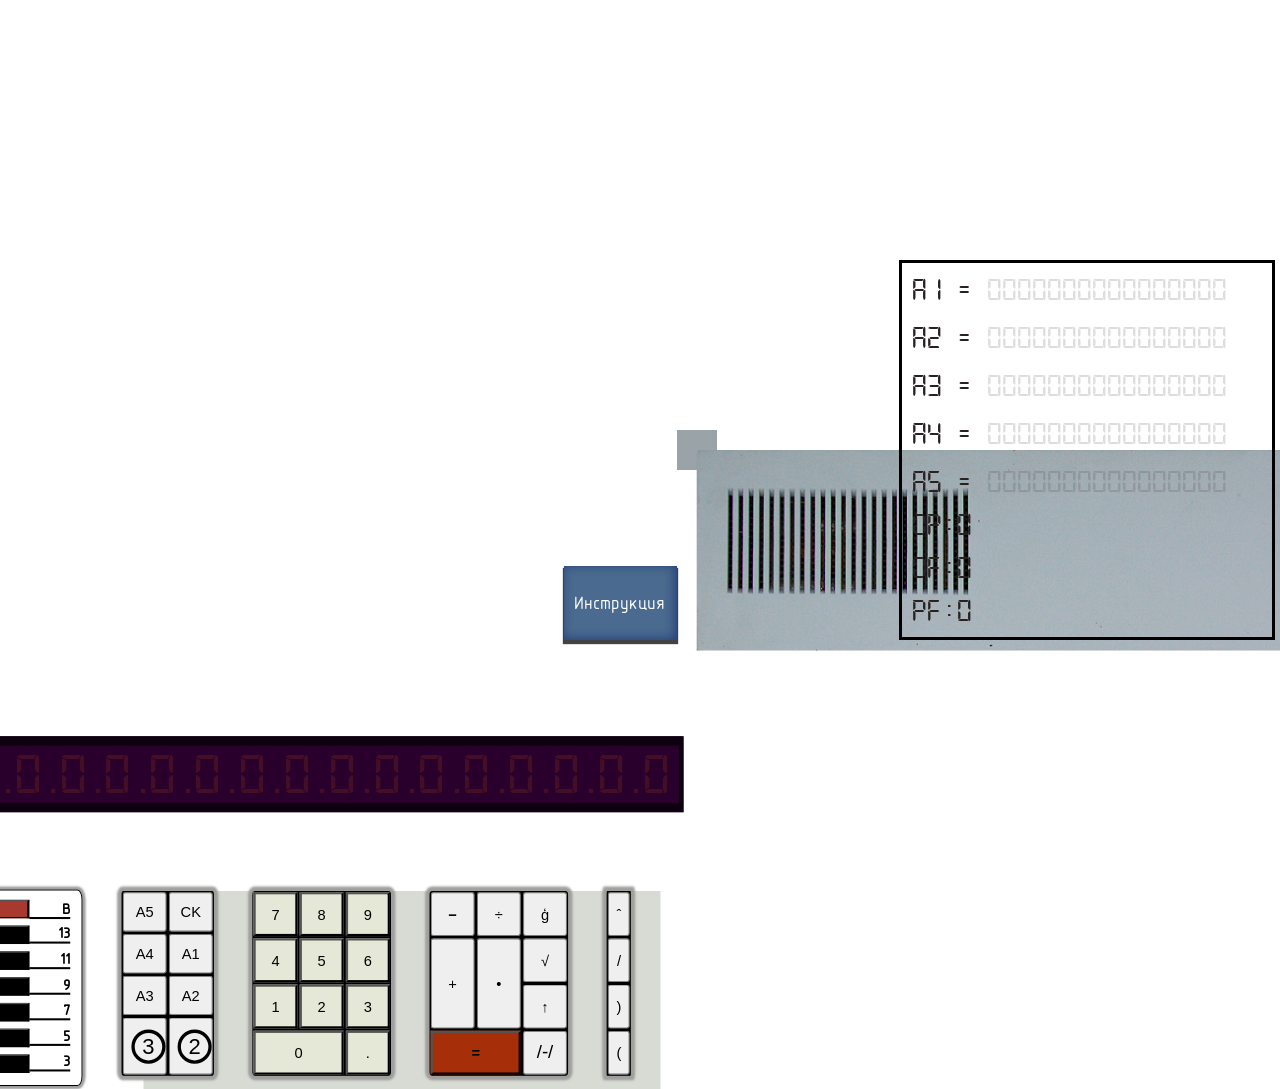
==== EKCM-Spark-122/index.html @ 485d60e5 "4 сент. 2026 г., 21:39" ====
<!DOCTYPE html>
<html lang="ru">
<head>
	<meta charset="UTF-8" />
	<meta name="viewport" content="width=device-width, initial-scale=1.0" />
	<title>ЭКВМ «Искра-122»</title>
	<link rel="stylesheet" href="./index.css" />
</head>
<body>
  <!-- Главный контейнер для центрирования калькулятора -->
  <div class="calculator">
    <div class="calc">
      <!-- Кнопка для открытия инструкции в новой вкладке -->
      <button class="instruction-button" onclick="window.open('./instr.html', '_blank')">
        Инструкция
      </button>
      <!-- Основной блок калькулятора -->
      <div class="calc_body">
        
        <!-- Декоративный верхний элемент (имитация корпуса) -->
        <svg class="top-svg" viewBox="675 0 790 790">
          <use href="images/iskra-122-1.svg#svg1"></use>
        </svg>
        
        <!-- Блок экрана -->
        <div class="screen-section">
          <div class="screen-holder">
            <div class="screen">
              <!-- Экран состоит из 17 позиций:
                1-я – знак минус (отдельный элемент)
                2-16 – цифры (16 штук)
                Между каждой парой цифр – точки (запятые) для имитации разрядов
                Все элементы изначально скрыты (opacity: 0) и зажигаются через JS -->
              <p class="screen-item digit">-</p><!-- Знак минус -->
              <p class="screen-item digit">0</p><!-- Цифра разряда 16 -->
              <p class="screen-item dot">.</p> 
              <p class="screen-item digit">0</p><!-- Цифра разряда 15 -->
              <p class="screen-item dot">.</p>  <!-- Точка между 15 и 14 разрядом -->
              <p class="screen-item digit">0</p><!-- 14 разряд -->
              <p class="screen-item dot">.</p>
              <p class="screen-item digit">0</p><!-- 13 -->
              <p class="screen-item dot">.</p>
              <p class="screen-item digit">0</p><!-- 12 -->
              <p class="screen-item dot">.</p>
              <p class="screen-item digit">0</p><!-- 11 -->
              <p class="screen-item dot">.</p>
              <p class="screen-item digit">0</p><!-- 10 -->
              <p class="screen-item dot">.</p>
              <p class="screen-item digit">0</p><!-- 9 -->
              <p class="screen-item dot">.</p>
              <p class="screen-item digit">0</p><!-- 8 -->
              <p class="screen-item dot">.</p>
              <p class="screen-item digit">0</p><!-- 7 -->
              <p class="screen-item dot">.</p>
              <p class="screen-item digit">0</p><!-- 6 -->
              <p class="screen-item dot">.</p>
              <p class="screen-item digit">0</p><!-- 5 -->
              <p class="screen-item dot">.</p>
              <p class="screen-item digit">0</p><!-- 4 -->
              <p class="screen-item dot">.</p>
              <p class="screen-item digit">0</p><!-- 3 -->
              <p class="screen-item dot">.</p>
              <p class="screen-item digit">0</p><!-- 2 -->
              <p class="screen-item dot">.</p>
              <p class="screen-item digit">0</p><!-- 1 (младший разряд) -->
            </div>
          </div>
        </div>

        <!-- Табличка с названием -->
        <div class="calculator-title">
          <p id="label">ИСКРА-122</p>
          <p id="label_backgroung"></p>
        </div>
          
        <!-- Клавиатура -->
        <div class="keyboard">
          <!-- Переключатель включения -->
          <div class="switch-row">
            <div class="onoffswitch">
              <!-- Чекбокс для выключателя (стилизован через CSS) -->
              <input type="checkbox" name="onoffswitch" class="onoffswitch-checkbox" id="myonoffswitch" />
              <label class="onoffswitch-label" for="myonoffswitch">
                <span class="onoffswitch-inner"></span>
                <span class="onoffswitch-switch"></span>
              </label>
            </div>
          </div>

         <!-- Переключатель точности вычислений (число значащих цифр) -->
          <div class="precision">
            <div class="precision-row">
              <button class="precision-button" data-precision="0"></button>
              <button class="precision-button" data-precision="13"></button>
              <button class="precision-button" data-precision="11"></button>
              <button class="precision-button" data-precision="9"></button>
              <button class="precision-button" data-precision="7"></button>
              <button class="precision-button" data-precision="5"></button>
              <button class="precision-button" data-precision="3"></button>
            </div>
            <div class="precision-row-labels">
              <p>B</p>
              <p value="13">13</p><p value="11">11</p><p value="9">9</p>
              <p value="7">7</p><p value="5">5</p><p value="3">3</p>
            </div>
          </div>
          
          <!-- Сетка кнопок (5 колонок) -->
          <div class="keys">
            <!-- Первая панель: А5, Ск, А4, А1, А3, А2, 3, 2 -->
            <div class="keys-memory">
              <button class="memory-button" value="A5">A5</button>
              <button class="big-button" value="СК">CK</button>   <!-- Сброс/очистка -->
              <button class="memory-button" value="A4">A4</button>
              <button class="memory-button" value="A1">A1</button> <!-- Регистр памяти 1 -->
              <button class="memory-button" value="A3">A3</button>
              <button class="memory-button" value="A2">A2</button>
              <button class="memory-button" value="3"><span class="circle-value">3</span></button>
              <button class="memory-button" value="2"><span class="circle-value">2</span></button>
            </div>
            <!-- Вторая панель: цифры и точка -->
            <div class="digits">
              <button value="7">7</button>
              <button value="8">8</button>
              <button value="9">9</button>
              <button value="4">4</button>
              <button value="5">5</button>
              <button value="6">6</button>
              <button value="1">1</button>
              <button value="2">2</button>
              <button value="3">3</button>
              <button value="0">0</button>
              <button value=".">.</button><!-- Десятичная точка -->
            </div>
            <!-- Третья панель: стандартные операции + обратное деление, 
                                смена знака, возведение в степень -->
            <div class="operations">
              <button class="math-button" value="-">−</button><!-- Вычитание -->
              <button class="math-button" value="/">÷</button><!-- Деление -->
              <button class="math-button" value="invdiv">ģ</button><!-- Обратное деление -->
              <button class="math-button" value="+">+</button><!-- Сложение -->
              <button class="math-button" value="*">•</button><!-- Умножение -->
              <button class="math-button" value="√">√</button><!-- Квадратный корень -->
              <button class="math-button" value="**">↑</button><!-- Степень -->
              <button class="math-button" value="=">=</button>
              <button class="math-button" value="/-/">/-/</button> <!-- Смена знака -->
            </div>
            <!-- Четвертая панель: вывод в печать, выделение целой части, скобки -->
            <div class="additional">
              <button onclick="window.print()" class="big-button" value="()">ˆ</button><!-- Печать --> 
              <button class="big-button" value="ВЦ">/</button><!-- Выделение целой части -->
              <button class="math-button" value=")">)</button><!-- Скобка закр -->
              <button class="math-button" value="(">(</button><!-- Скобка откр -->
            </div>
          </div>
        </div>
      </div>
    </div>
    <!-- Блок регистров и флагов (отображает состояние памяти и флаги) -->
    <div class="memory_flags">
      <div class="memory">
        <!-- Регистры A1–A5 (сохраняемые числа).
              .register-display заполняется скриптом динамически: одна строка
              .register-digit на каждое значение в стеке регистра (верхнее -
              то, что уйдёт на экран следующим при извлечении).
              .register-count - бейдж с количеством значений в стеке; заметен
              только у A2/A3, куда можно положить больше одного числа. -->
        <div class="register" id="register_A1">
          <label>A1 =</label>
          <div class="register-display"><p class="register-digit">0000000000000000</p></div>
          <span class="register-count"></span>
        </div>
        <div class="register" id="register_A2">
          <label>A2 =</label>
          <div class="register-display"><p class="register-digit">0000000000000000</p></div>
          <span class="register-count"></span>
        </div>
        <div class="register" id="register_A3">
          <label>A3 =</label>
          <div class="register-display"><p class="register-digit">0000000000000000</p></div>
          <span class="register-count"></span>
        </div>
        <div class="register" id="register_A4">
          <label>A4 =</label>
          <div class="register-display"><p class="register-digit">0000000000000000</p></div>
          <span class="register-count"></span>
        </div>
        <div class="register" id="register_A5">
          <label>A5 =</label>
          <div class="register-display"><p class="register-digit">0000000000000000</p></div>
          <span class="register-count"></span>
        </div>
      </div>
      <!-- Блок флагов состояния -->
      <div class="flags">
        <div class="flag"><label>OP:</label><span id="flag_operation">0</span></div>        <!-- Операция -->
        <div class="flag"><label>OF:</label><span id="flag_overflow">0</span></div>         <!-- Переполнение -->
        <div class="flag"><label>PF:</label><span id="flag_precision">0</span></div>        <!-- Точность вычисления -->
      </div>
    </div>

  </div>
  <!-- Подключение JavaScript -->
  <script src="./script.js"></script>
</body>
</html>
---- EKCM-Spark-122/index.css ----
@font-face {
  font-family: 'digital';
  src: url("fonts/digital.ttf") format('truetype');
}

@font-face {
  font-family: 'gost';
  src: url("fonts/GOSTTypeB.woff2") format('woff2');
}

/* Общие стили для всей страницы – делаем её на всю высоту */
html {
  height: 100%;
}

body {
  height: 100%;
  margin: 0;
  background-color: #ffffff;
}

/* Контейнер калькулятора – центрируем по вертикали и горизонтали */
.calculator {
  width: 100%;
  height: 100%;
  display: flex;
  align-items: center;
  justify-content: center;
}

/* Основной блок (рамка калькулятора + тени) */
.calc{
  display: flex;
  justify-content: center;
  align-items: center;
  position: static;
  /* left: -85px; */
}

/* Стиль самого калькулятора (основная плата) */
.calc_body{
  width: 100%;
  height: 100%;
  background-color: #d8dbd3;
  box-sizing: border-box;
  border: 20px solid #9aa3a8;
  position: relative;
}

.top-svg {
  position: absolute;
  top: 32px;
  height: 200px;
  width: 792px;
  transform: scale(1.463, 1.32);
}

/* Блок экрана – позиционируем поверх тёмного фона */
.screen-section {
  z-index: 3;
  height: 50px;
  width: 660px;
  top: 290px;
  right: 63px;
  position: absolute;
  transform: scale(1.15);
}

/* Сам экран */
.screen {
  background-color: #29002c;
  border-top: solid 8px #0d000f;
  border-right: solid 4px #0d000f;
  border-left: solid 4px #0d000f;
  border-bottom: solid 8px #0d000f;
  margin: auto;
  text-align: center;
}

/* Стиль для каждого символа на экране (цифры и точки) */
.screen-item {
  color: #dd600d;
  font-size: 50px;
  font-family: digital;
  display: inline;
  width: 20px;
  text-align: right;
  opacity: 0.15;
  /* по умолчанию скрыты */
  text-shadow: 0 0 1px rgba(87, 47, 47, 0.6);
}

/* Корректировка позиций точек (запятых) между разрядами */
.dot {
  margin-left: -5px;
  margin-right: -10px;
}

/* Название модели – стилизованная табличка*/
.calculator-title {
  position: absolute;
  display: flex;
  align-items: center;
  justify-content: center;
  width: 165px;
  height: 40px !important;
  min-width: 0px;

  top: 5px;
  left: 590px;

  transform: scale(0.85);
}

.calculator-title::before {
  content: "";
  position: absolute;
  inset: 0;
  background: #b8bdb3;
  border: 2px solid #0000008a;
  z-index: 0;
}

#label {
  position: relative;
  z-index: 1;
  text-align: center;
  color: #000000;
  text-transform: uppercase;
  font-family: 'gost';
  font-size: 24px;
  font-weight: bold;
  border: solid 3px #000000;
  background-color: #b8bdb3;
  padding: 0 22px 0 22px;
}


/* Клавиатура – область с кнопками */
.keyboard {
  height: 180px;
  width: 470px;
  top: 450px;
  right: 60px;
  background-color: #d8dbd3;
  position: absolute;
  transform: scale(1.1);
}

.precision {
  display: flex;
  position: absolute;
  transform: translate(-150px, -8px) scale(0.93);
  border: 0.5px#000 solid !important;
  box-shadow: 0px 0px 2px 3px #9f9f9e;
  border-radius: 5%;
  width: 81px;
  height: 180px;
  padding: 5px 5px 5px 10px;
  /* top, right, bottom , left*/
}

/* Переключатель точности*/
.precision-row {
  display: grid;
  grid-template-columns: 1;
  position: static;
  margin-bottom: 160px;
  align-items: center;
  gap: 12px;
  color: #333;
  transform: scale(1, 0.6);
}

/* Кнопки точности*/
.precision-button {
  height: 30px !important;
  width: 35px !important;
  padding: 0;
  cursor: pointer;
  transition: 0.05s linear;
  text-align: center;
  background-color: #000 !important;
}

.precision-button[data-precision="0"] {
  background-color: #A8392F !important;
}

.precision-row-labels {
  transform: translateY(-10.2px);
  height: auto;
  width: 40px;
  display: grid;
  position: static;
  font-family: gost;
  font-weight: bold;
  text-align: right;
  font-size: 15px !important;
  min-height: 0px !important;
}

.precision-row-labels p {
  border-bottom: 2px #000000;
  border-bottom-style: solid;
}

.precision-row-labels p[value="13"] {
  margin-top: -9px;
}

.precision-row-labels p[value="11"] {
  margin-top: -7.6px;
}

.precision-row-labels p[value="9"] {
  margin-top: -8.5px;
}

.precision-row-labels p[value="7"] {
  margin-top: -8px;
}

.precision-row-labels p[value="5"] {
  margin-top: -8px;
}

.precision-row-labels p[value="3"] {
  margin-top: -8px;
}

.precision-button:active {
  transform: translateY(2px);
  box-shadow: 0px 1px 0 0 #514d4d,
    inset -1px -1px 3px 0px rgba(0, 0, 0, 0.3);
}

.precision-button.active {
  background-color: #4a6a8f;
  box-shadow: inset 0 0 5px rgba(0, 0, 0, 0.5);
}

/*Контейнер для всех клавиш*/
.keys {
  display: flex;
  transform: translateX(-20px);
  gap: 35px;
}

/*Первая панель, клавиши памяти*/
.keys-memory {
  display: grid;
  gap: 2px 2px;
  grid-template-columns: 40px 40px;
  background-color: #000000;
  border: 1px#000 solid !important;
  box-shadow: 0px 0px 2px 4px #9f9f9e;
  border-radius: 2%;
  font-size: 22px;
}

.circle-value {
  display: inline-flex;
  align-items: center;
  justify-content: center;
  width: 25px;
  height: 25px;
  border: 3px solid #000000;
  /* цвет обводки */
  border-radius: 50%;
  /* делаем круг */
  font-size: 20px;
}

/*Вторая панель, клавиши цифр и точка*/
.digits {
  display: grid;
  /* transform: translateX(30px); */
  grid-template-columns: 40px 40px 40px;
  gap: 2px 2px;
  background-color: #000000;
  min-width: 0;
  border: 0.5px#000 solid !important;
  box-shadow: 0px 0px 2px 4px #9f9f9e;
  border-radius: 2%;
}

.digits button {
  background-color: #e6e8d7 !important;
}

.digits button[value="0"] {
  grid-column: span 2;
}

/*Третья панель, стандартные операции + обратное деление, смена знака, степень*/
.operations {
  display: grid;
  /* transform: translateX(60px); */
  grid-template-columns: 40px 40px 40px;
  grid-auto-rows: 40px;
  gap: 2px 2px;
  background-color: #000000;
  border: 0.5px#000 solid !important;
  box-shadow: 0px 0px 2px 4px #9f9f9e;
  border-radius: 2%;
}

.operations button[value="-"] {
  font-weight: bold;
}

.operations button[value="+"] {
  grid-row: span 2;
}

.operations button[value="*"] {
  grid-row: span 2;
}

.operations button[value="="] {
  background-color: rgb(166, 47, 10) !important;
  grid-column: span 2;
  font-weight: bold;
}

.operations button[value="/-/"] {
  font-size: 17px !important;
}

.additional {
  display: grid;
  /* transform:translateX(90px); */
  gap: 2px 2px;
  font-family: gost;
  background-color: #000000;
  border: 0.5px#000 solid !important;
  box-shadow: 0px 0px 2px 4px #9f9f9e;
  border-radius: 2%;
}

/* Общий стиль для всех кнопок */
#myCalc button {
  display: inline-block;
  height: auto;
  width: auto;
  font-family: 'gost';
  font-size: 22px;
  color: #000000;
  background-color: #8a8b63;
  border: none;
  outline: none;
  justify-content: center;
  align-items: center;
  cursor: pointer;
  text-align: center;
  box-shadow: 0px 1px 1px 1px #444141,
    inset -1px -1px 8px 1px rgba(136, 85, 85, 0.5);
  transition: 0.05s linear;
}

/* Эффект нажатия – кнопка чуть утапливается */
#myCalc button:active {
  transform: translateY(1px);
  box-shadow: 0px 1px 0 0 #514d4d,
    inset -2px -1px 5px 0px rgba(129, 76, 76, 0.5);
}

/*Переключатель включения*/
.switch-row {
  top: 90px;
  left: -246.8px;
  transform: rotate(270deg) scale(1.5);
  display: flex;
  position: absolute;
  align-items: center;
}

/* Стилизация выключателя (on/off switch) */
.onoffswitch {
  float: left;
  box-shadow: 0px 1px 1px 1px #444141,
    inset -2px -1px 10px 1px rgba(129, 76, 76, 0.5);
  position: relative;
  width: 51px;
}

.onoffswitch-checkbox {
  display: none;
}

.onoffswitch-label {
  display: block;
  overflow: hidden;
  cursor: pointer;
  border: 2px solid #999999;
}

.onoffswitch-inner {
  display: block;
  width: 200%;
  margin-left: -100%;
  transition: margin 0.3s ease-in 0s;
}

.onoffswitch-inner:before,
.onoffswitch-inner:after {
  display: block;
  float: left;
  width: 50%;
  height: 14px;
  padding: 0;
  line-height: 14px;
  font-size: 10px;
  color: white;
  box-sizing: border-box;
}

.onoffswitch-inner:before {
  content: " ";
  padding-left: 5px;
  background-color: #303030;
  color: #ffffff;
}

.onoffswitch-inner:after {
  content: " ";
  padding-right: 5px;
  background-color: #303030;
  color: #ffffff;
  text-align: right;
}

.onoffswitch-switch {
  display: block;
  width: 6px;
  margin: 4px;
  background: #000000;
  position: absolute;
  top: 0;
  bottom: 0;
  right: 33px;
  border: 2px solid #999999;
  transition: all 0.3s ease-in 0s;
}

.onoffswitch-checkbox:checked+.onoffswitch-label .onoffswitch-inner {
  margin-left: 0;
}

.onoffswitch-checkbox:checked+.onoffswitch-label .onoffswitch-switch {
  right: 0px;
}

/* Блок регистров и флагов – отображается справа */
.memory_flags {
  display: grid;
  position: absolute;
  align-items: left;
  right: 5px;
  width: 370px;
  height: fit-content;
  gap: 10px;
  border: 3px#000000;
  border-style: solid;

  font-family: digital;
  font-size: 32px;
  color: #292121;
}

.memory {
  display: grid;
  flex-direction: column;
  gap: 15px;
  padding-left: 10px;
  padding-top: 10px;
  min-height: 0px;
  height: fit-content;
  width:fit-content;
}

.register {
  display: flex;
  height: auto;
  min-height: 0px;
  align-content: center;
}

.register label {
  width: fit-content;
  height: fit-content;
}

.register-display {
  width: 248px;
  height: fit-content;
}

.register-digit {
  margin: 0 0;
  padding-left: 14.55px;
  height: 32px;
}

.flags {
  display: grid;
  flex-direction: column;
  padding-left: 10px;
  padding-bottom: 10px;
  gap: 10px;
}

.instruction-button {
  position: relative;
  background-color: #4a6a8f;
  color: #fff;
  border: none;
  padding: 2px;
  font-size: 18px;
  font-family: gost;
  cursor: pointer;
  box-shadow: 0px 3px 1px 1px #444141,
    inset -2px -1px 10px 1px rgba(10, 30, 99, 0.5);
  transition: 0.05s linear;
  margin-top: 306px;
  padding: 10px 12px 10px 10px;
  /* top, right, bottom , left*/
  height: 74px;
}

.instruction-button:hover {
  background-color: #5f7fa0;
}

.instruction-button:active {
  transform: translateY(2px);
  box-shadow: 0px 1px 0 0 #514d4d,
    inset -2px -1px 5px 0px rgba(10, 30, 99, 0.5);
}
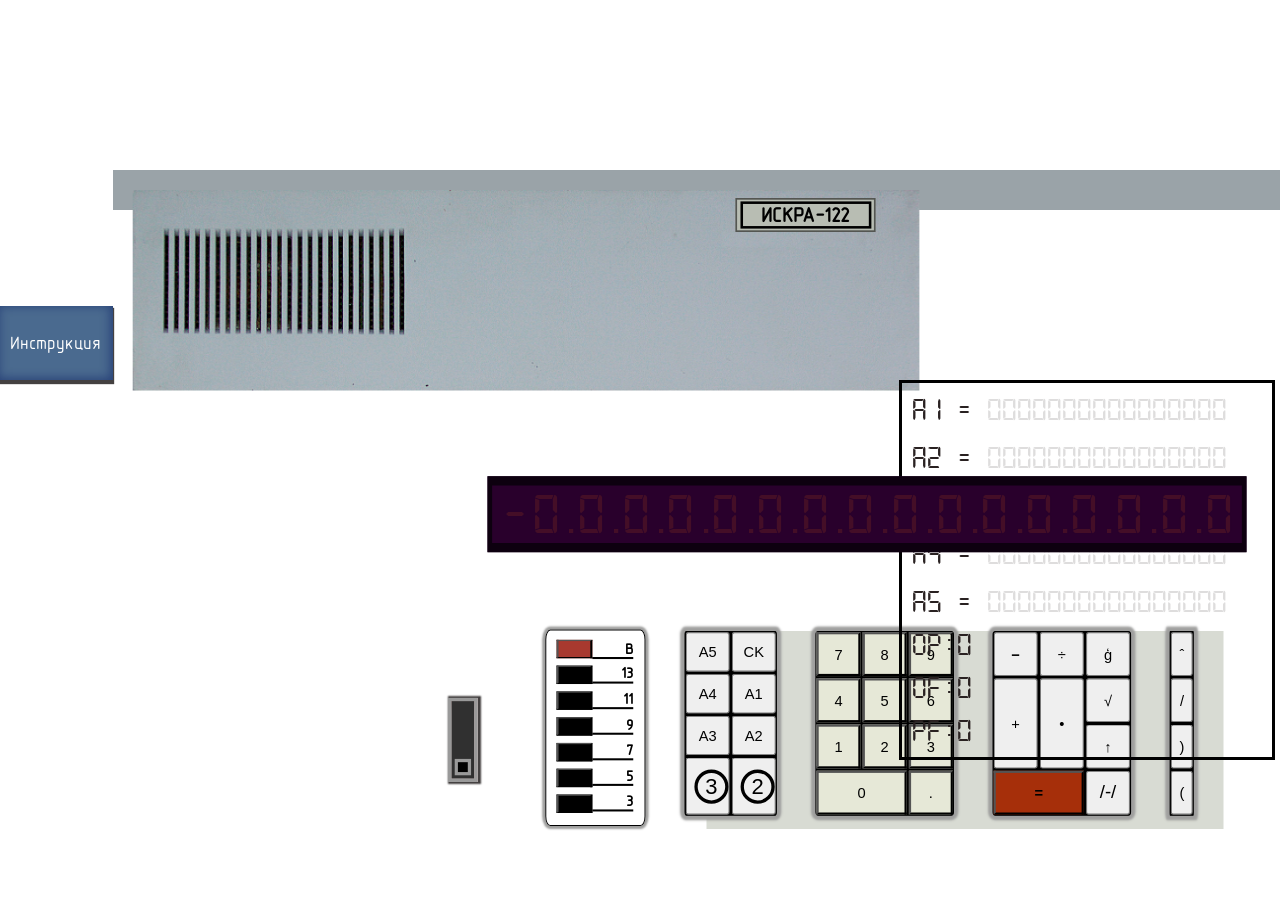
==== commit b4911ec7: "4 сент. 2026 г., 21:41" ====
--- a/EKCM-Spark-122/index.html
+++ b/EKCM-Spark-122/index.html
@@ -11,9 +11,7 @@
   <div class="calculator">
     <div class="calc">
       <!-- Кнопка для открытия инструкции в новой вкладке -->
-      <button class="instruction-button" onclick="window.open('./instr.html', '_blank')">
-        Инструкция
-      </button>
+      <button class="instruction-button" onclick="window.open('./instr.html', '_blank')">Инструкция</button>
       <!-- Основной блок калькулятора -->
       <div class="calc_body">
         
--- a/EKCM-Spark-122/index.css
+++ b/EKCM-Spark-122/index.css
@@ -11,6 +11,7 @@
 /* Общие стили для всей страницы – делаем её на всю высоту */
 html {
   height: 100%;
+  width: 100%;
 }
 
 body {
@@ -23,7 +24,7 @@
 .calculator {
   width: 100%;
   height: 100%;
-  display: flex;
+  display: block;
   align-items: center;
   justify-content: center;
 }
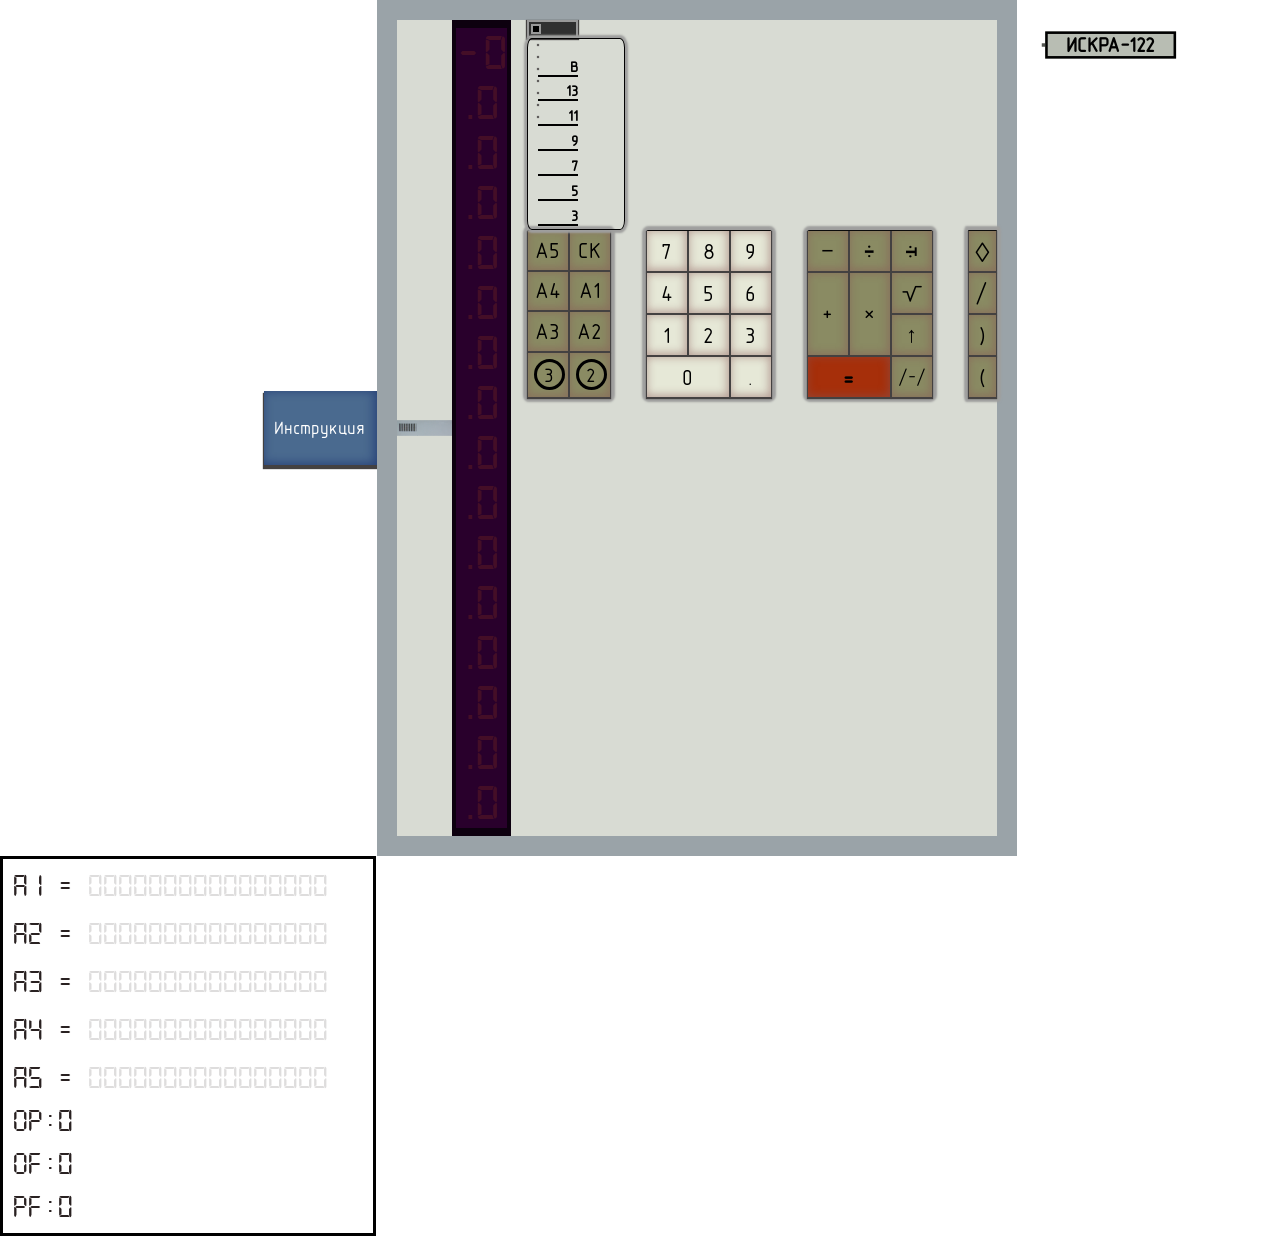
==== commit 2287b052: "Updates" ====
--- a/EKCM-Spark-122/index.html
+++ b/EKCM-Spark-122/index.html
@@ -7,16 +7,15 @@
 	<link rel="stylesheet" href="./index.css" />
 </head>
 <body>
-  <!-- Главный контейнер для центрирования калькулятора -->
+  <!-- Главный контейнер калькулятора -->
   <div class="calculator">
     <div class="calc">
       <!-- Кнопка для открытия инструкции в новой вкладке -->
       <button class="instruction-button" onclick="window.open('./instr.html', '_blank')">Инструкция</button>
       <!-- Основной блок калькулятора -->
       <div class="calc_body">
-        
-        <!-- Декоративный верхний элемент (имитация корпуса) -->
-        <svg class="top-svg" viewBox="675 0 790 790">
+        <!-- Декоративный верхний элемент-->
+        <svg class="top-svg" viewBox="0 0 2124 600">
           <use href="images/iskra-122-1.svg#svg1"></use>
         </svg>
         
@@ -29,46 +28,46 @@
                 2-16 – цифры (16 штук)
                 Между каждой парой цифр – точки (запятые) для имитации разрядов
                 Все элементы изначально скрыты (opacity: 0) и зажигаются через JS -->
-              <p class="screen-item digit">-</p><!-- Знак минус -->
-              <p class="screen-item digit">0</p><!-- Цифра разряда 16 -->
-              <p class="screen-item dot">.</p> 
-              <p class="screen-item digit">0</p><!-- Цифра разряда 15 -->
-              <p class="screen-item dot">.</p>  <!-- Точка между 15 и 14 разрядом -->
-              <p class="screen-item digit">0</p><!-- 14 разряд -->
-              <p class="screen-item dot">.</p>
-              <p class="screen-item digit">0</p><!-- 13 -->
-              <p class="screen-item dot">.</p>
-              <p class="screen-item digit">0</p><!-- 12 -->
-              <p class="screen-item dot">.</p>
-              <p class="screen-item digit">0</p><!-- 11 -->
-              <p class="screen-item dot">.</p>
-              <p class="screen-item digit">0</p><!-- 10 -->
-              <p class="screen-item dot">.</p>
-              <p class="screen-item digit">0</p><!-- 9 -->
-              <p class="screen-item dot">.</p>
-              <p class="screen-item digit">0</p><!-- 8 -->
-              <p class="screen-item dot">.</p>
-              <p class="screen-item digit">0</p><!-- 7 -->
-              <p class="screen-item dot">.</p>
-              <p class="screen-item digit">0</p><!-- 6 -->
-              <p class="screen-item dot">.</p>
-              <p class="screen-item digit">0</p><!-- 5 -->
-              <p class="screen-item dot">.</p>
-              <p class="screen-item digit">0</p><!-- 4 -->
-              <p class="screen-item dot">.</p>
-              <p class="screen-item digit">0</p><!-- 3 -->
-              <p class="screen-item dot">.</p>
-              <p class="screen-item digit">0</p><!-- 2 -->
-              <p class="screen-item dot">.</p>
-              <p class="screen-item digit">0</p><!-- 1 (младший разряд) -->
+              <span class="screen-item digit">-</span><!-- Знак минус -->
+              <span class="screen-item digit">0</span><!-- Цифра разряда 16 -->
+              <span class="screen-item dot">.</span> 
+              <span class="screen-item digit">0</span><!-- Цифра разряда 15 -->
+              <span class="screen-item dot">.</span>  <!-- Точка между 15 и 14 разрядом -->
+              <span class="screen-item digit">0</span><!-- 14 разряд -->
+              <span class="screen-item dot">.</span>
+              <span class="screen-item digit">0</span><!-- 13 -->
+              <span class="screen-item dot">.</span>
+              <span class="screen-item digit">0</span><!-- 12 -->
+              <span class="screen-item dot">.</span>
+              <span class="screen-item digit">0</span><!-- 11 -->
+              <span class="screen-item dot">.</span>
+              <span class="screen-item digit">0</span><!-- 10 -->
+              <span class="screen-item dot">.</span>
+              <span class="screen-item digit">0</span><!-- 9 -->
+              <span class="screen-item dot">.</span>
+              <span class="screen-item digit">0</span><!-- 8 -->
+              <span class="screen-item dot">.</span>
+              <span class="screen-item digit">0</span><!-- 7 -->
+              <span class="screen-item dot">.</span>
+              <span class="screen-item digit">0</span><!-- 6 -->
+              <span class="screen-item dot">.</span>
+              <span class="screen-item digit">0</span><!-- 5 -->
+              <span class="screen-item dot">.</span>
+              <span class="screen-item digit">0</span><!-- 4 -->
+              <span class="screen-item dot">.</span>
+              <span class="screen-item digit">0</span><!-- 3 -->
+              <span class="screen-item dot">.</span>
+              <span class="screen-item digit">0</span><!-- 2 -->
+              <span class="screen-item dot">.</span>
+              <span class="screen-item digit">0</span><!-- 1 (младший разряд) -->
             </div>
           </div>
         </div>
 
         <!-- Табличка с названием -->
         <div class="calculator-title">
-          <p id="label">ИСКРА-122</p>
-          <p id="label_backgroung"></p>
+          <span id="label">ИСКРА-122</span>
+          <span id="label_backgroung"></span>
         </div>
           
         <!-- Клавиатура -->
@@ -196,7 +195,6 @@
         <div class="flag"><label>PF:</label><span id="flag_precision">0</span></div>        <!-- Точность вычисления -->
       </div>
     </div>
-
   </div>
   <!-- Подключение JavaScript -->
   <script src="./script.js"></script>
--- a/EKCM-Spark-122/index.css
+++ b/EKCM-Spark-122/index.css
@@ -8,7 +8,7 @@
   src: url("fonts/GOSTTypeB.woff2") format('woff2');
 }
 
-/* Общие стили для всей страницы – делаем её на всю высоту */
+/* */
 html {
   height: 100%;
   width: 100%;
@@ -20,51 +20,50 @@
   background-color: #ffffff;
 }
 
-/* Контейнер калькулятора – центрируем по вертикали и горизонтали */
+/* */
 .calculator {
   width: 100%;
   height: 100%;
   display: block;
+  position: static;
   align-items: center;
   justify-content: center;
 }
 
-/* Основной блок (рамка калькулятора + тени) */
+/* */
 .calc{
-  display: flex;
+  display: block flex;
+  position: static;
   justify-content: center;
   align-items: center;
-  position: static;
-  /* left: -85px; */
-}
-
-/* Стиль самого калькулятора (основная плата) */
+}
+
+/* */
 .calc_body{
-  width: 100%;
+  display: block flex;
+  position: relative;
+  width: 50%;
   height: 100%;
   background-color: #d8dbd3;
   box-sizing: border-box;
   border: 20px solid #9aa3a8;
-  position: relative;
 }
 
 .top-svg {
-  position: absolute;
-  top: 32px;
-  height: 200px;
-  width: 792px;
-  transform: scale(1.463, 1.32);
-}
-
-/* Блок экрана – позиционируем поверх тёмного фона */
+  display: block;
+  position: static;
+  width:100%;
+  height:auto;
+}
+
+/* */
 .screen-section {
-  z-index: 3;
+  /* z-index: 3;
   height: 50px;
   width: 660px;
   top: 290px;
-  right: 63px;
-  position: absolute;
-  transform: scale(1.15);
+  right: 63px; */
+  position: static;
 }
 
 /* Сам экран */
@@ -99,7 +98,7 @@
 
 /* Название модели – стилизованная табличка*/
 .calculator-title {
-  position: absolute;
+  position: relative;
   display: flex;
   align-items: center;
   justify-content: center;
@@ -115,7 +114,7 @@
 
 .calculator-title::before {
   content: "";
-  position: absolute;
+  position: static;
   inset: 0;
   background: #b8bdb3;
   border: 2px solid #0000008a;
@@ -139,19 +138,13 @@
 
 /* Клавиатура – область с кнопками */
 .keyboard {
-  height: 180px;
-  width: 470px;
-  top: 450px;
-  right: 60px;
   background-color: #d8dbd3;
-  position: absolute;
-  transform: scale(1.1);
+  position: relative;
 }
 
 .precision {
   display: flex;
-  position: absolute;
-  transform: translate(-150px, -8px) scale(0.93);
+  position: relative;
   border: 0.5px#000 solid !important;
   box-shadow: 0px 0px 2px 3px #9f9f9e;
   border-radius: 5%;
@@ -170,18 +163,17 @@
   align-items: center;
   gap: 12px;
   color: #333;
-  transform: scale(1, 0.6);
 }
 
 /* Кнопки точности*/
 .precision-button {
-  height: 30px !important;
-  width: 35px !important;
+  height: 30px;
+  width: 35px;
   padding: 0;
   cursor: pointer;
   transition: 0.05s linear;
   text-align: center;
-  background-color: #000 !important;
+  background-color: #000;
 }
 
 .precision-button[data-precision="0"] {
@@ -189,7 +181,6 @@
 }
 
 .precision-row-labels {
-  transform: translateY(-10.2px);
   height: auto;
   width: 40px;
   display: grid;
@@ -244,7 +235,6 @@
 /*Контейнер для всех клавиш*/
 .keys {
   display: flex;
-  transform: translateX(-20px);
   gap: 35px;
 }
 
@@ -276,7 +266,6 @@
 /*Вторая панель, клавиши цифр и точка*/
 .digits {
   display: grid;
-  /* transform: translateX(30px); */
   grid-template-columns: 40px 40px 40px;
   gap: 2px 2px;
   background-color: #000000;
@@ -331,7 +320,6 @@
 
 .additional {
   display: grid;
-  /* transform:translateX(90px); */
   gap: 2px 2px;
   font-family: gost;
   background-color: #000000;
@@ -341,7 +329,7 @@
 }
 
 /* Общий стиль для всех кнопок */
-#myCalc button {
+.calc_body button {
   display: inline-block;
   height: auto;
   width: auto;
@@ -369,11 +357,8 @@
 
 /*Переключатель включения*/
 .switch-row {
-  top: 90px;
-  left: -246.8px;
-  transform: rotate(270deg) scale(1.5);
   display: flex;
-  position: absolute;
+  position: relative;
   align-items: center;
 }
 
@@ -456,9 +441,8 @@
 /* Блок регистров и флагов – отображается справа */
 .memory_flags {
   display: grid;
-  position: absolute;
+  position: relative;
   align-items: left;
-  right: 5px;
   width: 370px;
   height: fit-content;
   gap: 10px;
@@ -524,7 +508,6 @@
   box-shadow: 0px 3px 1px 1px #444141,
     inset -2px -1px 10px 1px rgba(10, 30, 99, 0.5);
   transition: 0.05s linear;
-  margin-top: 306px;
   padding: 10px 12px 10px 10px;
   /* top, right, bottom , left*/
   height: 74px;
@@ -533,7 +516,6 @@
 .instruction-button:hover {
   background-color: #5f7fa0;
 }
-
 .instruction-button:active {
   transform: translateY(2px);
   box-shadow: 0px 1px 0 0 #514d4d,
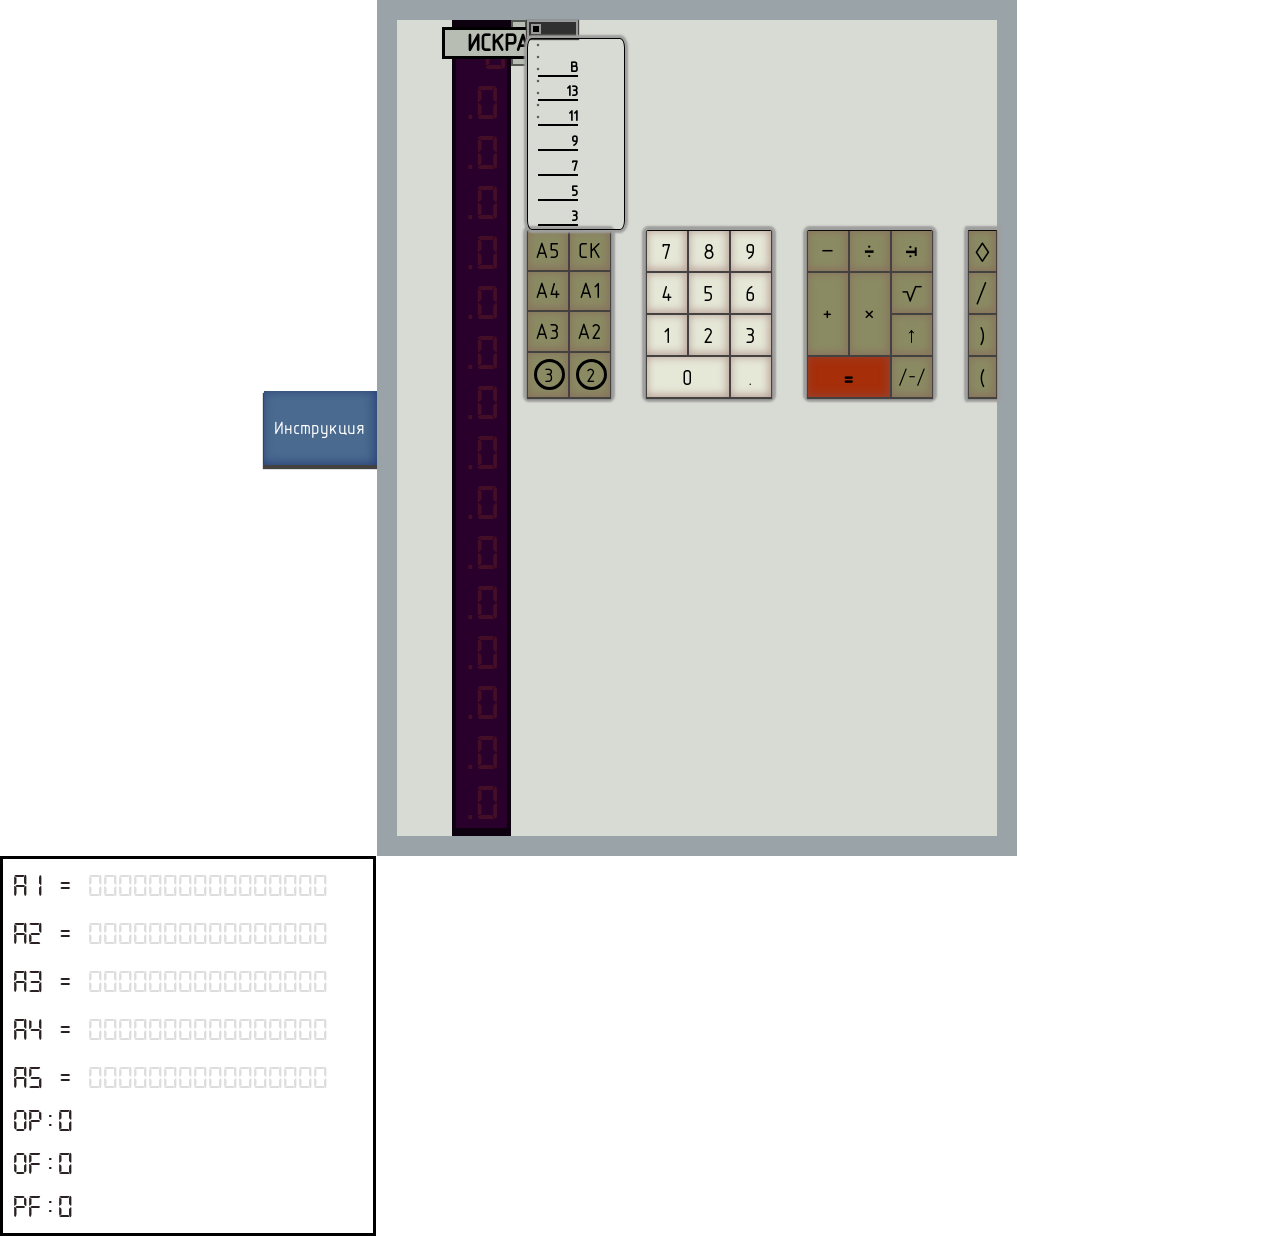
==== commit 381f90a8: "Updates" ====
--- a/EKCM-Spark-122/index.html
+++ b/EKCM-Spark-122/index.html
@@ -16,7 +16,7 @@
       <div class="calc_body">
         <!-- Декоративный верхний элемент-->
         <svg class="top-svg" viewBox="0 0 2124 600">
-          <use href="images/iskra-122-1.svg#svg1"></use>
+          <use href="images/iskra-122-1.svg"></use>
         </svg>
         
         <!-- Блок экрана -->
@@ -67,7 +67,6 @@
         <!-- Табличка с названием -->
         <div class="calculator-title">
           <span id="label">ИСКРА-122</span>
-          <span id="label_backgroung"></span>
         </div>
           
         <!-- Клавиатура -->
--- a/EKCM-Spark-122/index.css
+++ b/EKCM-Spark-122/index.css
@@ -58,11 +58,6 @@
 
 /* */
 .screen-section {
-  /* z-index: 3;
-  height: 50px;
-  width: 660px;
-  top: 290px;
-  right: 63px; */
   position: static;
 }
 
@@ -99,30 +94,28 @@
 /* Название модели – стилизованная табличка*/
 .calculator-title {
   position: relative;
-  display: flex;
+  display: block flex;
   align-items: center;
   justify-content: center;
-  width: 165px;
-  height: 40px !important;
+  height: 42px;
   min-width: 0px;
-
-  top: 5px;
-  left: 590px;
-
-  transform: scale(0.85);
+  background: #b8bdb3;
+  border: 2px solid #0000008a;
+  width: 120px;
+  z-index: 0;
 }
 
 .calculator-title::before {
   content: "";
   position: static;
   inset: 0;
-  background: #b8bdb3;
-  border: 2px solid #0000008a;
+
+  height:42px;
   z-index: 0;
 }
 
 #label {
-  position: relative;
+  position: static;
   z-index: 1;
   text-align: center;
   color: #000000;
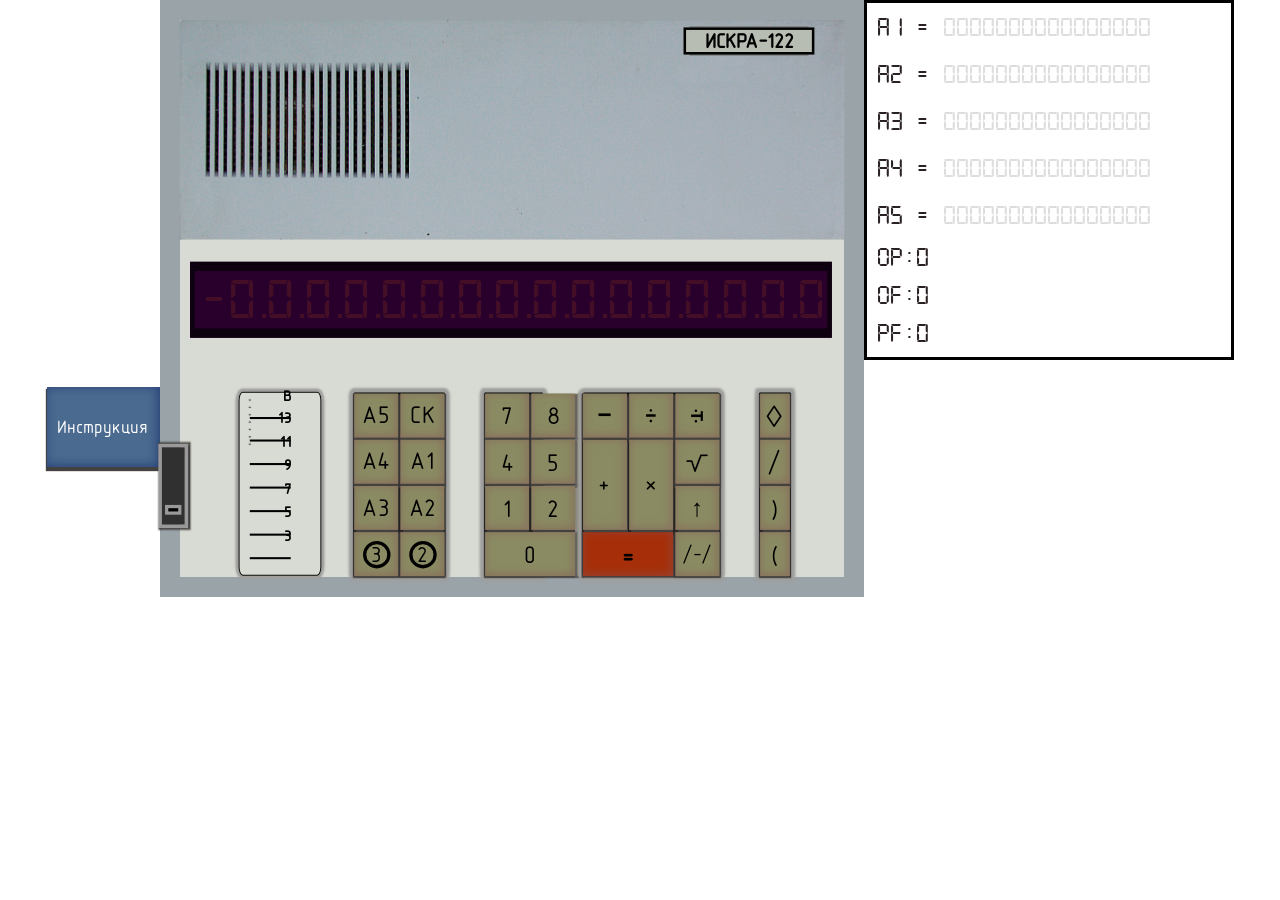
==== commit ee306f89: "Massive updates" ====
--- a/EKCM-Spark-122/index.html
+++ b/EKCM-Spark-122/index.html
@@ -7,193 +7,212 @@
 	<link rel="stylesheet" href="./index.css" />
 </head>
 <body>
-  <!-- Главный контейнер калькулятора -->
-  <div class="calculator">
-    <div class="calc">
-      <!-- Кнопка для открытия инструкции в новой вкладке -->
-      <button class="instruction-button" onclick="window.open('./instr.html', '_blank')">Инструкция</button>
-      <!-- Основной блок калькулятора -->
-      <div class="calc_body">
-        <!-- Декоративный верхний элемент-->
-        <svg class="top-svg" viewBox="0 0 2124 600">
-          <use href="images/iskra-122-1.svg"></use>
-        </svg>
-        
-        <!-- Блок экрана -->
-        <div class="screen-section">
-          <div class="screen-holder">
-            <div class="screen">
-              <!-- Экран состоит из 17 позиций:
-                1-я – знак минус (отдельный элемент)
-                2-16 – цифры (16 штук)
-                Между каждой парой цифр – точки (запятые) для имитации разрядов
-                Все элементы изначально скрыты (opacity: 0) и зажигаются через JS -->
-              <span class="screen-item digit">-</span><!-- Знак минус -->
-              <span class="screen-item digit">0</span><!-- Цифра разряда 16 -->
-              <span class="screen-item dot">.</span> 
-              <span class="screen-item digit">0</span><!-- Цифра разряда 15 -->
-              <span class="screen-item dot">.</span>  <!-- Точка между 15 и 14 разрядом -->
-              <span class="screen-item digit">0</span><!-- 14 разряд -->
-              <span class="screen-item dot">.</span>
-              <span class="screen-item digit">0</span><!-- 13 -->
-              <span class="screen-item dot">.</span>
-              <span class="screen-item digit">0</span><!-- 12 -->
-              <span class="screen-item dot">.</span>
-              <span class="screen-item digit">0</span><!-- 11 -->
-              <span class="screen-item dot">.</span>
-              <span class="screen-item digit">0</span><!-- 10 -->
-              <span class="screen-item dot">.</span>
-              <span class="screen-item digit">0</span><!-- 9 -->
-              <span class="screen-item dot">.</span>
-              <span class="screen-item digit">0</span><!-- 8 -->
-              <span class="screen-item dot">.</span>
-              <span class="screen-item digit">0</span><!-- 7 -->
-              <span class="screen-item dot">.</span>
-              <span class="screen-item digit">0</span><!-- 6 -->
-              <span class="screen-item dot">.</span>
-              <span class="screen-item digit">0</span><!-- 5 -->
-              <span class="screen-item dot">.</span>
-              <span class="screen-item digit">0</span><!-- 4 -->
-              <span class="screen-item dot">.</span>
-              <span class="screen-item digit">0</span><!-- 3 -->
-              <span class="screen-item dot">.</span>
-              <span class="screen-item digit">0</span><!-- 2 -->
-              <span class="screen-item dot">.</span>
-              <span class="screen-item digit">0</span><!-- 1 (младший разряд) -->
+  <div class="app">
+    <main class="workspace">
+      <div class="instruction">
+        <button id="instruction-button" type="button">Инструкция</button>
+      </div>
+      <section class="calculator">
+        <div class="calc">
+          <!-- Основной блок калькулятора. Раньше класс здесь ("calc_body")
+               не совпадал с классом в CSS ("calculator__body"), из-за чего
+               все стили этого контейнера просто не применялись. Класс
+               оставлен как есть (JS его не использует), CSS-селектор
+               исправлен под него. -->
+          <div class="calc_body">
+            <!-- Декоративный верхний элемент.
+                 Было: <svg><use href="images/iskra-122-1.svg"></use></svg> —
+                 <use>, ссылающийся на КОРЕНЬ внешнего SVG-файла (без #id),
+                 работает нестабильно между браузерами (проблемы в Safari
+                 из-за кросс-документных ссылок, отсутствие поддержки в
+                 старых движках). Обычный <img> с тем же файлом показывает
+                 картинку идентично и поддерживается повсеместно. -->
+            <img class="top-svg" src="images/iskra-122-1.svg" alt="" role="presentation" />
+            <!-- Блок экрана -->
+            <div class="screen-section">
+              <div class="screen-holder">
+                <div class="screen">
+                  <!-- Экран состоит из 17 позиций:
+                    1-я – знак минус (отдельный элемент)
+                    2-16 – цифры (16 штук)
+                    Между каждой парой цифр – точки (запятые) для имитации разрядов
+                    Все элементы изначально скрыты (opacity: 0) и зажигаются через JS -->
+                  <span class="screen-item digit">-</span><!-- Знак минус -->
+                  <span class="screen-item digit">0</span><!-- Цифра разряда 16 -->
+                  <span class="screen-item dot">.</span> 
+                  <span class="screen-item digit">0</span><!-- Цифра разряда 15 -->
+                  <span class="screen-item dot">.</span>  <!-- Точка между 15 и 14 разрядом -->
+                  <span class="screen-item digit">0</span><!-- 14 разряд -->
+                  <span class="screen-item dot">.</span>
+                  <span class="screen-item digit">0</span><!-- 13 -->
+                  <span class="screen-item dot">.</span>
+                  <span class="screen-item digit">0</span><!-- 12 -->
+                  <span class="screen-item dot">.</span>
+                  <span class="screen-item digit">0</span><!-- 11 -->
+                  <span class="screen-item dot">.</span>
+                  <span class="screen-item digit">0</span><!-- 10 -->
+                  <span class="screen-item dot">.</span>
+                  <span class="screen-item digit">0</span><!-- 9 -->
+                  <span class="screen-item dot">.</span>
+                  <span class="screen-item digit">0</span><!-- 8 -->
+                  <span class="screen-item dot">.</span>
+                  <span class="screen-item digit">0</span><!-- 7 -->
+                  <span class="screen-item dot">.</span>
+                  <span class="screen-item digit">0</span><!-- 6 -->
+                  <span class="screen-item dot">.</span>
+                  <span class="screen-item digit">0</span><!-- 5 -->
+                  <span class="screen-item dot">.</span>
+                  <span class="screen-item digit">0</span><!-- 4 -->
+                  <span class="screen-item dot">.</span>
+                  <span class="screen-item digit">0</span><!-- 3 -->
+                  <span class="screen-item dot">.</span>
+                  <span class="screen-item digit">0</span><!-- 2 -->
+                  <span class="screen-item dot">.</span>
+                  <span class="screen-item digit">0</span><!-- 1 (младший разряд) -->
+                </div>
+              </div>
             </div>
+
+            <!-- Табличка с названием -->
+            <div class="calculator-title">
+              <span id="label">ИСКРА-122</span>
+            </div>
+              
+            <!-- Клавиатура -->
+            <div class="keyboard">
+              <!-- Переключатель включения -->
+              <div class="switch-row">
+                <div class="onoffswitch">
+                  <!-- Чекбокс для выключателя (стилизован через CSS) -->
+                  <input type="checkbox" name="onoffswitch" class="onoffswitch-checkbox" id="myonoffswitch" aria-label="Включить калькулятор" />
+                  <label class="onoffswitch-label" for="myonoffswitch">
+                    <span class="onoffswitch-inner"></span>
+                    <span class="onoffswitch-switch"></span>
+                  </label>
+                </div>
+              </div>
+
+            <!-- Переключатель точности вычислений (число значащих цифр) -->
+              <div class="precision">
+                <div class="precision-row">
+                  <button type="button" class="precision-button" data-precision="0" aria-label="Точность: без ограничения"></button>
+                  <button type="button" class="precision-button" data-precision="13" aria-label="Точность: 13 разрядов"></button>
+                  <button type="button" class="precision-button" data-precision="11" aria-label="Точность: 11 разрядов"></button>
+                  <button type="button" class="precision-button" data-precision="9" aria-label="Точность: 9 разрядов"></button>
+                  <button type="button" class="precision-button" data-precision="7" aria-label="Точность: 7 разрядов"></button>
+                  <button type="button" class="precision-button" data-precision="5" aria-label="Точность: 5 разрядов"></button>
+                  <button type="button" class="precision-button" data-precision="3" aria-label="Точность: 3 разряда"></button>
+                </div>
+                <div class="precision-row-labels">
+                  <p>B</p>
+                  <!-- Атрибут value недопустим для <p> по спецификации HTML
+                       (это не форменный элемент) — валидаторы его отклоняют,
+                       а в CSS-селекторах он мог случайно перекрыть смысл
+                       "значения по умолчанию". Заменено на data-value,
+                       CSS-селекторы обновлены соответственно. JS эти
+                       элементы не использует, так что замена безопасна. -->
+                  <p data-value="13">13</p><p data-value="11">11</p><p data-value="9">9</p>
+                  <p data-value="7">7</p><p data-value="5">5</p><p data-value="3">3</p>
+                </div>
+              </div>
+              
+              <!-- Сетка кнопок (5 колонок) -->
+              <div class="keys">
+                <!-- Первая панель: А5, Ск, А4, А1, А3, А2, 3, 2 -->
+                <div class="keys-memory">
+                  <button type="button" class="memory-button" value="A5">A5</button>
+                  <button type="button" class="big-button" value="СК">CK</button>   <!-- Сброс/очистка -->
+                  <button type="button" class="memory-button" value="A4">A4</button>
+                  <button type="button" class="memory-button" value="A1">A1</button> <!-- Регистр памяти 1 -->
+                  <button type="button" class="memory-button" value="A3">A3</button>
+                  <button type="button" class="memory-button" value="A2">A2</button>
+                  <button type="button" class="memory-button" value="3"><span class="circle-value">3</span></button>
+                  <button type="button" class="memory-button" value="2"><span class="circle-value">2</span></button>
+                </div>
+                <!-- Вторая панель: цифры и точка -->
+                <div class="digits">
+                  <button type="button" value="7">7</button>
+                  <button type="button" value="8">8</button>
+                  <button type="button" value="9">9</button>
+                  <button type="button" value="4">4</button>
+                  <button type="button" value="5">5</button>
+                  <button type="button" value="6">6</button>
+                  <button type="button" value="1">1</button>
+                  <button type="button" value="2">2</button>
+                  <button type="button" value="3">3</button>
+                  <button type="button" value="0">0</button>
+                  <button type="button" value=".">.</button><!-- Десятичная точка -->
+                </div>
+                <!-- Третья панель: стандартные операции + обратное деление, 
+                                    смена знака, возведение в степень -->
+                <div class="operations">
+                  <button type="button" class="math-button" value="-" aria-label="Вычитание">−</button>
+                  <button type="button" class="math-button" value="/" aria-label="Деление">÷</button>
+                  <button type="button" class="math-button" value="invdiv" aria-label="Обратное деление">ģ</button>
+                  <button type="button" class="math-button" value="+" aria-label="Сложение">+</button>
+                  <button type="button" class="math-button" value="*" aria-label="Умножение">•</button>
+                  <button type="button" class="math-button" value="√" aria-label="Квадратный корень">√</button>
+                  <button type="button" class="math-button" value="**" aria-label="Возведение в степень">↑</button>
+                  <button type="button" class="math-button" value="=" aria-label="Равно">=</button>
+                  <button type="button" class="math-button" value="/-/" aria-label="Смена знака">/-/</button>
+                </div>
+                <!-- Четвертая панель: вывод в печать, выделение целой части, скобки -->
+                <div class="additional">
+                  <!-- onclick убран, id добавлен: обработчик печати теперь
+                       вешается в script.js (см. dom.printButton). -->
+                  <button type="button" id="print-button" class="big-button" value="()" aria-label="Печать">ˆ</button>
+                  <button type="button" class="big-button" value="ВЦ" aria-label="Выделение целой части">/</button>
+                  <button type="button" class="math-button" value=")">)</button>
+                  <button type="button" class="math-button" value="(">(</button>
+                </div>
+              </div>
+            </div>
           </div>
         </div>
-
-        <!-- Табличка с названием -->
-        <div class="calculator-title">
-          <span id="label">ИСКРА-122</span>
+        <!-- Блок регистров и флагов (отображает состояние памяти и флаги) -->
+      </section>
+      <aside class="memory_flags">
+        <div class="memory">
+          <!-- Регистры A1–A5 (сохраняемые числа).
+                .register-display заполняется скриптом динамически: одна строка
+                .register-digit на каждое значение в стеке регистра (верхнее -
+                то, что уйдёт на экран следующим при извлечении).
+                .register-count - бейдж с количеством значений в стеке; заметен
+                только у A2/A3, куда можно положить больше одного числа. -->
+          <div class="register" id="register_A1">
+            <label>A1 =</label>
+            <div class="register-display"><p class="register-digit">0000000000000000</p></div>
+            <span class="register-count"></span>
+          </div>
+          <div class="register" id="register_A2">
+            <label>A2 =</label>
+            <div class="register-display"><p class="register-digit">0000000000000000</p></div>
+            <span class="register-count"></span>
+          </div>
+          <div class="register" id="register_A3">
+            <label>A3 =</label>
+            <div class="register-display"><p class="register-digit">0000000000000000</p></div>
+            <span class="register-count"></span>
+          </div>
+          <div class="register" id="register_A4">
+            <label>A4 =</label>
+            <div class="register-display"><p class="register-digit">0000000000000000</p></div>
+            <span class="register-count"></span>
+          </div>
+          <div class="register" id="register_A5">
+            <label>A5 =</label>
+            <div class="register-display"><p class="register-digit">0000000000000000</p></div>
+            <span class="register-count"></span>
+          </div>
         </div>
-          
-        <!-- Клавиатура -->
-        <div class="keyboard">
-          <!-- Переключатель включения -->
-          <div class="switch-row">
-            <div class="onoffswitch">
-              <!-- Чекбокс для выключателя (стилизован через CSS) -->
-              <input type="checkbox" name="onoffswitch" class="onoffswitch-checkbox" id="myonoffswitch" />
-              <label class="onoffswitch-label" for="myonoffswitch">
-                <span class="onoffswitch-inner"></span>
-                <span class="onoffswitch-switch"></span>
-              </label>
-            </div>
-          </div>
-
-         <!-- Переключатель точности вычислений (число значащих цифр) -->
-          <div class="precision">
-            <div class="precision-row">
-              <button class="precision-button" data-precision="0"></button>
-              <button class="precision-button" data-precision="13"></button>
-              <button class="precision-button" data-precision="11"></button>
-              <button class="precision-button" data-precision="9"></button>
-              <button class="precision-button" data-precision="7"></button>
-              <button class="precision-button" data-precision="5"></button>
-              <button class="precision-button" data-precision="3"></button>
-            </div>
-            <div class="precision-row-labels">
-              <p>B</p>
-              <p value="13">13</p><p value="11">11</p><p value="9">9</p>
-              <p value="7">7</p><p value="5">5</p><p value="3">3</p>
-            </div>
-          </div>
-          
-          <!-- Сетка кнопок (5 колонок) -->
-          <div class="keys">
-            <!-- Первая панель: А5, Ск, А4, А1, А3, А2, 3, 2 -->
-            <div class="keys-memory">
-              <button class="memory-button" value="A5">A5</button>
-              <button class="big-button" value="СК">CK</button>   <!-- Сброс/очистка -->
-              <button class="memory-button" value="A4">A4</button>
-              <button class="memory-button" value="A1">A1</button> <!-- Регистр памяти 1 -->
-              <button class="memory-button" value="A3">A3</button>
-              <button class="memory-button" value="A2">A2</button>
-              <button class="memory-button" value="3"><span class="circle-value">3</span></button>
-              <button class="memory-button" value="2"><span class="circle-value">2</span></button>
-            </div>
-            <!-- Вторая панель: цифры и точка -->
-            <div class="digits">
-              <button value="7">7</button>
-              <button value="8">8</button>
-              <button value="9">9</button>
-              <button value="4">4</button>
-              <button value="5">5</button>
-              <button value="6">6</button>
-              <button value="1">1</button>
-              <button value="2">2</button>
-              <button value="3">3</button>
-              <button value="0">0</button>
-              <button value=".">.</button><!-- Десятичная точка -->
-            </div>
-            <!-- Третья панель: стандартные операции + обратное деление, 
-                                смена знака, возведение в степень -->
-            <div class="operations">
-              <button class="math-button" value="-">−</button><!-- Вычитание -->
-              <button class="math-button" value="/">÷</button><!-- Деление -->
-              <button class="math-button" value="invdiv">ģ</button><!-- Обратное деление -->
-              <button class="math-button" value="+">+</button><!-- Сложение -->
-              <button class="math-button" value="*">•</button><!-- Умножение -->
-              <button class="math-button" value="√">√</button><!-- Квадратный корень -->
-              <button class="math-button" value="**">↑</button><!-- Степень -->
-              <button class="math-button" value="=">=</button>
-              <button class="math-button" value="/-/">/-/</button> <!-- Смена знака -->
-            </div>
-            <!-- Четвертая панель: вывод в печать, выделение целой части, скобки -->
-            <div class="additional">
-              <button onclick="window.print()" class="big-button" value="()">ˆ</button><!-- Печать --> 
-              <button class="big-button" value="ВЦ">/</button><!-- Выделение целой части -->
-              <button class="math-button" value=")">)</button><!-- Скобка закр -->
-              <button class="math-button" value="(">(</button><!-- Скобка откр -->
-            </div>
-          </div>
+        <!-- Блок флагов состояния -->
+        <div class="flags">
+          <div class="flag"><label>OP:</label><span id="flag_operation">0</span></div>        <!-- Операция -->
+          <div class="flag"><label>OF:</label><span id="flag_overflow">0</span></div>         <!-- Переполнение -->
+          <div class="flag"><label>PF:</label><span id="flag_precision">0</span></div>        <!-- Точность вычисления -->
         </div>
-      </div>
-    </div>
-    <!-- Блок регистров и флагов (отображает состояние памяти и флаги) -->
-    <div class="memory_flags">
-      <div class="memory">
-        <!-- Регистры A1–A5 (сохраняемые числа).
-              .register-display заполняется скриптом динамически: одна строка
-              .register-digit на каждое значение в стеке регистра (верхнее -
-              то, что уйдёт на экран следующим при извлечении).
-              .register-count - бейдж с количеством значений в стеке; заметен
-              только у A2/A3, куда можно положить больше одного числа. -->
-        <div class="register" id="register_A1">
-          <label>A1 =</label>
-          <div class="register-display"><p class="register-digit">0000000000000000</p></div>
-          <span class="register-count"></span>
-        </div>
-        <div class="register" id="register_A2">
-          <label>A2 =</label>
-          <div class="register-display"><p class="register-digit">0000000000000000</p></div>
-          <span class="register-count"></span>
-        </div>
-        <div class="register" id="register_A3">
-          <label>A3 =</label>
-          <div class="register-display"><p class="register-digit">0000000000000000</p></div>
-          <span class="register-count"></span>
-        </div>
-        <div class="register" id="register_A4">
-          <label>A4 =</label>
-          <div class="register-display"><p class="register-digit">0000000000000000</p></div>
-          <span class="register-count"></span>
-        </div>
-        <div class="register" id="register_A5">
-          <label>A5 =</label>
-          <div class="register-display"><p class="register-digit">0000000000000000</p></div>
-          <span class="register-count"></span>
-        </div>
-      </div>
-      <!-- Блок флагов состояния -->
-      <div class="flags">
-        <div class="flag"><label>OP:</label><span id="flag_operation">0</span></div>        <!-- Операция -->
-        <div class="flag"><label>OF:</label><span id="flag_overflow">0</span></div>         <!-- Переполнение -->
-        <div class="flag"><label>PF:</label><span id="flag_precision">0</span></div>        <!-- Точность вычисления -->
-      </div>
-    </div>
+      </aside>
+    </main>
   </div>
   <!-- Подключение JavaScript -->
   <script src="./script.js"></script>
--- a/EKCM-Spark-122/index.css
+++ b/EKCM-Spark-122/index.css
@@ -1,164 +1,438 @@
+/* =========================================================================
+   ЭКВМ «Искра-122» — стили
+   -------------------------------------------------------------------------
+/* --------------------------- Общий сброс --------------------------- */
+*,
+*::before,
+*::after {
+  box-sizing: border-box;
+}
+
+/* --------------------------- Шрифты --------------------------- */
 @font-face {
   font-family: 'digital';
   src: url("fonts/digital.ttf") format('truetype');
+  font-display: swap;
+  font-weight: normal;
+  font-style: normal;
 }
 
 @font-face {
   font-family: 'gost';
   src: url("fonts/GOSTTypeB.woff2") format('woff2');
-}
-
-/* */
+  font-display: swap;
+  font-weight: normal;
+  font-style: normal;
+}
+
+/* =========================================================================
+   ТОКЕНЫ: цвета, шрифты, позиционирование
+   ========================================================================= */
+:root {
+  /* ---- Цвета ---- */
+  --color-page-bg: #ffffff;
+  --color-board-bg: #d8dbd3;
+  --color-board-border: #9aa3a8;
+
+  --color-screen-bg: #29002c;
+  --color-screen-border: #0d000f;
+  --color-screen-digit: #dd600d;
+
+  --color-label-bg: #b8bdb3;
+  --color-label-border: #0000008a;
+  --color-label-text: #000000;
+
+  --color-key-bg: #8a8b63;
+  --color-key-shadow: #444141;
+  --color-key-shadow-inset: rgba(136, 85, 85, 0.5);
+  --color-key-shadow-inset-active: rgba(129, 76, 76, 0.5);
+  --color-digit-key-bg: #e6e8d7;
+  --color-equals-bg: rgb(166, 47, 10);
+
+  --color-panel-border: #000000;
+  --color-panel-shadow: #9f9f9e;
+
+  --color-precision-btn: #000000;
+  --color-precision-btn-zero: #A8392F;
+  --color-precision-active-bg: #4a6a8f;
+
+  --color-switch-track: #303030;
+  --color-switch-border: #999999;
+  --color-switch-knob: #000000;
+
+  --color-register-text: #292121;
+
+  --color-instruction-bg: #4a6a8f;
+  --color-instruction-bg-hover: #5f7fa0;
+  --color-instruction-shadow-inset: rgba(10, 30, 99, 0.5);
+
+  /* ---- Шрифты (с безопасными запасными вариантами на случай,
+     если 'digital'/'gost' не загрузятся в конкретном браузере/ОС) ---- */
+  --font-digital: 'digital', 'Courier New', monospace;
+  --font-gost: 'gost', Arial, sans-serif;
+
+  /* =======================================================================
+     ПОЗИЦИОНИРОВАНИЕ ПЛАТЫ КАЛЬКУЛЯТОРА
+     -----------------------------------------------------------------------
+     Плата (.calc) имеет фиксированное соотношение сторон и тянется через
+     clamp() между --board-min-width и --board-max-width. Все дочерние
+     блоки внутри платы позиционируются В ПРОЦЕНТАХ от неё, поэтому вся
+     компоновка масштабируется как единое целое на любом экране — двигать
+     конкретный блок можно, меняя только его собственные переменные, это
+     не затронет остальные.
+     ======================================================================= */
+  --board-min-width: 320px;
+  --board-max-width: 825px;
+  --board-aspect: 825 / 700;
+  --board-border-width: 20px;
+
+  /* .top-svg — декоративная верхняя панель (в % от платы) */
+  --top-svg-top: 4.85%;
+  --top-svg-left: 0%;
+  --top-svg-width: 100%;
+  --top-svg-height: 30.3%;
+  --top-svg-scale-x: 1.112;
+  --top-svg-scale-y: 1.30;
+
+  /* .screen-section / .screen — блок экрана (в % от платы) */
+  --screen-top: 43.94%;
+  --screen-right: 8.03%;
+  --screen-width: 84.08%;
+  --screen-height: 7.58%;
+  --screen-scale: 1.15;
+
+  /* .calculator-title — табличка с названием модели (в % от платы) */
+  --title-top: 0.76%;
+  --title-left: 75.16%;
+  --title-width: 21.02%;
+  --title-height: 6.06%;
+  --title-scale: 0.85;
+
+  /* .keyboard — область клавиатуры целиком (в % от платы) */
+  --keyboard-top: 68.18%;
+  --keyboard-right: 7.64%;
+  --keyboard-width: 59.87%;
+  --keyboard-height: 27.27%;
+  --keyboard-scale: 1.1;
+
+  /* .precision — переключатель точности (в % от .keyboard) */
+  --precision-top: -4.44%;
+  --precision-left: -31.91%;
+  --precision-scale: 0.93;
+  --precision-width: 81px;
+  --precision-height: 180px;
+
+  /* .switch-row — тумблер включения (в % от .keyboard) */
+  --switch-top: 50%;
+  --switch-left: -52.51%;
+  --switch-rotate: 270deg;
+  --switch-scale: 1.5;
+
+  /* .memory_flags — панель регистров и флагов */
+  --memory-flags-basis: 370px;
+  --memory-flags-min: 220px;
+}
+
+/* =========================================================================
+   БАЗОВЫЕ СТИЛИ СТРАНИЦЫ
+   ========================================================================= */
 html {
   height: 100%;
+}
+
+body {
+  min-height: 100%;
+  margin: 0;
+  background-color: var(--color-page-bg);
+}
+
+img {
+  display: block;
+  max-width: none; /* .top-svg сознательно шире платы — декоративный "вылет" за края, как и в исходном макете */
+}
+
+/* =========================================================================
+   ОБЩАЯ СТРАНИЧНАЯ РАСКЛАДКА
+   -------------------------------------------------------------------------
+   .app — колонка на всю высоту страницы: кнопка инструкции сверху,
+   рабочая область (.workspace) ниже. Именно .workspace теперь отвечает
+   за центрирование и совместное размещение платы и панели регистров —
+   раньше это делалось абсолютным позиционированием и магическим
+   отрицательным отступом, что ломалось при любом изменении ширины окна.
+   ========================================================================= */
+.app {
+  min-height: 100vh;
+  display: flex;
+  flex-direction: column;
+  overflow-x: auto; /* подстраховка на очень узких экранах вместо обрезания контента */
+}
+
+.workspace {
+  flex: 1 1 auto;
+  display: flex;
+  flex-wrap: wrap;
+  align-items: flex-start;
+  justify-content: center;
+  padding: clamp(8px, 2vw, 24px);
+  padding-top: 0;
+  padding-bottom: 0;
   width: 100%;
 }
 
-body {
-  height: 100%;
-  margin: 0;
-  background-color: #ffffff;
-}
-
-/* */
 .calculator {
+  display: flex;
+  justify-content: center;
+  flex: 0 1 auto;
+}
+
+/* =========================================================================
+   ОСНОВНАЯ ПЛАТА КАЛЬКУЛЯТОРА
+   ========================================================================= */
+.calc {
+  width: clamp(var(--board-min-width), 55vw, var(--board-max-width));
+  aspect-ratio: var(--board-aspect);
+  background-color: var(--color-board-bg);
+  border: var(--board-border-width) solid var(--color-board-border);
+  position: relative;
+}
+
+.calc_body {
+  position: relative;
   width: 100%;
   height: 100%;
-  display: block;
-  position: static;
-  align-items: center;
-  justify-content: center;
-}
-
-/* */
-.calc{
-  display: block flex;
-  position: static;
-  justify-content: center;
-  align-items: center;
-}
-
-/* */
-.calc_body{
-  display: block flex;
-  position: relative;
-  width: 50%;
-  height: 100%;
-  background-color: #d8dbd3;
-  box-sizing: border-box;
-  border: 20px solid #9aa3a8;
-}
-
+}
+
+/* --------------------------- Декоративная верхняя панель --------------------------- */
 .top-svg {
-  display: block;
-  position: static;
-  width:100%;
-  height:auto;
-}
-
-/* */
+  position: absolute;
+  /* top: var(--top-svg-top); */
+  /* left: var(--top-svg-left); */
+  width: var(--top-svg-width);
+  height: var(--top-svg-height);
+  transform: scale(var(--top-svg-scale-x), var(--top-svg-scale-y));
+  transform-origin: top;
+  pointer-events: none;
+}
+
+/* =========================================================================
+   ЭКРАН
+   ========================================================================= */
 .screen-section {
-  position: static;
-}
-
-/* Сам экран */
+  z-index: 3;
+  top: var(--screen-top);
+  right: var(--screen-right);
+  width: var(--screen-width);
+  height: var(--screen-height);
+  position: absolute;
+  transform: scale(var(--screen-scale));
+}
+
 .screen {
-  background-color: #29002c;
-  border-top: solid 8px #0d000f;
-  border-right: solid 4px #0d000f;
-  border-left: solid 4px #0d000f;
-  border-bottom: solid 8px #0d000f;
+  background-color: var(--color-screen-bg);
+  border-top: solid 8px var(--color-screen-border);
+  border-right: solid 4px var(--color-screen-border);
+  border-left: solid 4px var(--color-screen-border);
+  border-bottom: solid 8px var(--color-screen-border);
   margin: auto;
   text-align: center;
 }
 
-/* Стиль для каждого символа на экране (цифры и точки) */
+/* Каждый символ на экране (цифры и точки).
+   display:inline-block вместо inline — иначе `width` ниже просто
+   игнорируется браузером, и разряды "плавают" по ширине шрифта. */
 .screen-item {
-  color: #dd600d;
+  color: var(--color-screen-digit);
   font-size: 50px;
-  font-family: digital;
-  display: inline;
+  font-family: var(--font-digital);
+  display: inline-block;
   width: 20px;
   text-align: right;
-  opacity: 0.15;
-  /* по умолчанию скрыты */
+  opacity: 0.15; /* по умолчанию "погашен", зажигается через JS */
   text-shadow: 0 0 1px rgba(87, 47, 47, 0.6);
 }
 
-/* Корректировка позиций точек (запятых) между разрядами */
+/* Точки (запятые) между разрядами */
 .dot {
   margin-left: -5px;
   margin-right: -10px;
 }
 
-/* Название модели – стилизованная табличка*/
+/* =========================================================================
+   ТАБЛИЧКА С НАЗВАНИЕМ МОДЕЛИ
+   ========================================================================= */
 .calculator-title {
-  position: relative;
-  display: block flex;
+  position: absolute;
+  display: flex;
   align-items: center;
   justify-content: center;
-  height: 42px;
+  top: var(--title-top);
+  left: var(--title-left);
+  width: var(--title-width);
+  height: var(--title-height);
   min-width: 0px;
-  background: #b8bdb3;
-  border: 2px solid #0000008a;
-  width: 120px;
-  z-index: 0;
+  transform: scale(var(--title-scale));
 }
 
 .calculator-title::before {
   content: "";
-  position: static;
+  position: absolute;
   inset: 0;
-
-  height:42px;
+  background: var(--color-label-bg);
+  border: 2px solid var(--color-label-border);
   z-index: 0;
 }
 
 #label {
-  position: static;
+  position: relative;
   z-index: 1;
   text-align: center;
-  color: #000000;
+  color: var(--color-label-text);
   text-transform: uppercase;
-  font-family: 'gost';
+  font-family: var(--font-gost);
   font-size: 24px;
   font-weight: bold;
-  border: solid 3px #000000;
-  background-color: #b8bdb3;
+  border: solid 3px var(--color-panel-border);
+  background-color: var(--color-label-bg);
   padding: 0 22px 0 22px;
-}
-
-
-/* Клавиатура – область с кнопками */
+  white-space: nowrap;
+}
+
+/* =========================================================================
+   КЛАВИАТУРА — ОБЩАЯ ОБЛАСТЬ
+   ========================================================================= */
 .keyboard {
-  background-color: #d8dbd3;
+  top: var(--keyboard-top);
+  right: var(--keyboard-right);
+  width: var(--keyboard-width);
+  height: var(--keyboard-height);
+  background-color: var(--color-board-bg);
+  position: absolute;
+  transform: scale(var(--keyboard-scale));
+}
+
+/* --------------------------- Переключатель включения --------------------------- */
+.switch-row {
+  top: var(--switch-top);
+  left: var(--switch-left);
+  transform: rotate(var(--switch-rotate)) scale(var(--switch-scale));
+  display: flex;
+  position: absolute;
+  align-items: center;
+}
+
+.onoffswitch {
+  float: left;
+  box-shadow: 0px 1px 1px 1px var(--color-key-shadow),
+    inset -2px -1px 10px 1px var(--color-key-shadow-inset);
   position: relative;
-}
-
+  width: 51px;
+}
+
+.onoffswitch-checkbox {
+  /* Спрятан визуально, но не через display:none — так переключатель
+     остаётся доступен с клавиатуры и для скринридеров */
+  position: absolute;
+  opacity: 0;
+  width: 1px;
+  height: 1px;
+  overflow: hidden;
+}
+
+.onoffswitch-label {
+  display: block;
+  overflow: hidden;
+  cursor: pointer;
+  border: 2px solid var(--color-switch-border);
+}
+
+.onoffswitch-inner {
+  display: block;
+  width: 200%;
+  margin-left: -100%;
+  transition: margin 0.3s ease-in 0s;
+}
+
+.onoffswitch-inner::before,
+.onoffswitch-inner::after {
+  display: block;
+  float: left;
+  width: 50%;
+  height: 14px;
+  padding: 0;
+  line-height: 14px;
+  font-size: 10px;
+  color: #ffffff;
+  box-sizing: border-box;
+}
+
+.onoffswitch-inner::before {
+  content: " ";
+  padding-left: 5px;
+  background-color: var(--color-switch-track);
+}
+
+.onoffswitch-inner::after {
+  content: " ";
+  padding-right: 5px;
+  background-color: var(--color-switch-track);
+  text-align: right;
+}
+
+.onoffswitch-switch {
+  display: block;
+  width: 6px;
+  margin: 4px;
+  background: var(--color-switch-knob);
+  position: absolute;
+  top: 0;
+  bottom: 0;
+  right: 33px;
+  border: 2px solid var(--color-switch-border);
+  transition: all 0.3s ease-in 0s;
+}
+
+.onoffswitch-checkbox:checked + .onoffswitch-label .onoffswitch-inner {
+  margin-left: 0;
+}
+
+.onoffswitch-checkbox:checked + .onoffswitch-label .onoffswitch-switch {
+  right: 0px;
+}
+
+.onoffswitch-checkbox:focus-visible + .onoffswitch-label {
+  outline: 2px solid var(--color-precision-active-bg);
+  outline-offset: 2px;
+}
+
+/* --------------------------- Переключатель точности --------------------------- */
 .precision {
   display: flex;
-  position: relative;
-  border: 0.5px#000 solid !important;
-  box-shadow: 0px 0px 2px 3px #9f9f9e;
+  position: absolute;
+  /* Раньше: position:absolute без top/left + transform:translate(-150px,-8px) —
+     итоговое положение зависело от "точки покоя" (static position),
+     вычисляемой браузером неявно. Значения эквивалентны, но заданы явно. */
+  top: var(--precision-top);
+  left: var(--precision-left);
+  transform: scale(var(--precision-scale));
+  border: 1px #000 solid;
+  box-shadow: 0px 0px 2px 3px var(--color-panel-shadow);
   border-radius: 5%;
-  width: 81px;
-  height: 180px;
+  width: var(--precision-width);
+  height: var(--precision-height);
   padding: 5px 5px 5px 10px;
-  /* top, right, bottom , left*/
-}
-
-/* Переключатель точности*/
+}
+
 .precision-row {
   display: grid;
-  grid-template-columns: 1;
+  grid-template-columns: none;
   position: static;
   margin-bottom: 160px;
   align-items: center;
   gap: 12px;
   color: #333;
-}
-
-/* Кнопки точности*/
+  transform: scale(1, 0.6);
+}
+
 .precision-button {
   height: 30px;
   width: 35px;
@@ -166,79 +440,64 @@
   cursor: pointer;
   transition: 0.05s linear;
   text-align: center;
-  background-color: #000;
+  background-color: var(--color-precision-btn);
 }
 
 .precision-button[data-precision="0"] {
-  background-color: #A8392F !important;
+  background-color: var(--color-precision-btn-zero);
 }
 
 .precision-row-labels {
+  transform: translateY(-10.2px);
   height: auto;
   width: 40px;
   display: grid;
   position: static;
-  font-family: gost;
+  font-family: var(--font-gost);
   font-weight: bold;
   text-align: right;
-  font-size: 15px !important;
-  min-height: 0px !important;
+  font-size: 15px;
+  min-height: 0px;
 }
 
 .precision-row-labels p {
-  border-bottom: 2px #000000;
-  border-bottom-style: solid;
-}
-
-.precision-row-labels p[value="13"] {
-  margin-top: -9px;
-}
-
-.precision-row-labels p[value="11"] {
-  margin-top: -7.6px;
-}
-
-.precision-row-labels p[value="9"] {
-  margin-top: -8.5px;
-}
-
-.precision-row-labels p[value="7"] {
-  margin-top: -8px;
-}
-
-.precision-row-labels p[value="5"] {
-  margin-top: -8px;
-}
-
-.precision-row-labels p[value="3"] {
-  margin-top: -8px;
-}
+  margin: 0;
+  border-bottom: 2px solid #000000;
+}
+
+.precision-row-labels p[data-value="13"] { margin-top: -9px; }
+.precision-row-labels p[data-value="11"] { margin-top: -7.6px; }
+.precision-row-labels p[data-value="9"]  { margin-top: -8.5px; }
+.precision-row-labels p[data-value="7"]  { margin-top: -8px; }
+.precision-row-labels p[data-value="5"]  { margin-top: -8px; }
+.precision-row-labels p[data-value="3"]  { margin-top: -8px; }
 
 .precision-button:active {
   transform: translateY(2px);
-  box-shadow: 0px 1px 0 0 #514d4d,
+  box-shadow: 0px 1px 0 0 var(--color-key-shadow),
     inset -1px -1px 3px 0px rgba(0, 0, 0, 0.3);
 }
 
 .precision-button.active {
-  background-color: #4a6a8f;
+  background-color: var(--color-precision-active-bg);
   box-shadow: inset 0 0 5px rgba(0, 0, 0, 0.5);
 }
 
-/*Контейнер для всех клавиш*/
+/* --------------------------- Контейнер всех клавиш --------------------------- */
 .keys {
   display: flex;
+  transform: translateX(-20px);
   gap: 35px;
 }
 
-/*Первая панель, клавиши памяти*/
+/* Панель клавиш памяти */
 .keys-memory {
   display: grid;
   gap: 2px 2px;
   grid-template-columns: 40px 40px;
-  background-color: #000000;
-  border: 1px#000 solid !important;
-  box-shadow: 0px 0px 2px 4px #9f9f9e;
+  background-color: var(--color-panel-border);
+  border: 1px solid #000;
+  box-shadow: 0px 0px 2px 4px var(--color-panel-shadow);
   border-radius: 2%;
   font-size: 22px;
 }
@@ -250,42 +509,39 @@
   width: 25px;
   height: 25px;
   border: 3px solid #000000;
-  /* цвет обводки */
   border-radius: 50%;
-  /* делаем круг */
   font-size: 20px;
 }
 
-/*Вторая панель, клавиши цифр и точка*/
+/* Панель клавиш цифр и точки */
 .digits {
   display: grid;
   grid-template-columns: 40px 40px 40px;
   gap: 2px 2px;
-  background-color: #000000;
+  background-color: var(--color-panel-border);
   min-width: 0;
-  border: 0.5px#000 solid !important;
-  box-shadow: 0px 0px 2px 4px #9f9f9e;
+  border: 1px solid #000;
+  box-shadow: 0px 0px 2px 4px var(--color-panel-shadow);
   border-radius: 2%;
 }
 
 .digits button {
-  background-color: #e6e8d7 !important;
+  background-color: var(--color-digit-key-bg);
 }
 
 .digits button[value="0"] {
   grid-column: span 2;
 }
 
-/*Третья панель, стандартные операции + обратное деление, смена знака, степень*/
+/* Панель операций (+ обратное деление, смена знака, степень) */
 .operations {
   display: grid;
-  /* transform: translateX(60px); */
   grid-template-columns: 40px 40px 40px;
   grid-auto-rows: 40px;
   gap: 2px 2px;
-  background-color: #000000;
-  border: 0.5px#000 solid !important;
-  box-shadow: 0px 0px 2px 4px #9f9f9e;
+  background-color: var(--color-panel-border);
+  border: 1px solid #000;
+  box-shadow: 0px 0px 2px 4px var(--color-panel-shadow);
   border-radius: 2%;
 }
 
@@ -302,160 +558,93 @@
 }
 
 .operations button[value="="] {
-  background-color: rgb(166, 47, 10) !important;
+  background-color: var(--color-equals-bg);
   grid-column: span 2;
   font-weight: bold;
 }
 
 .operations button[value="/-/"] {
-  font-size: 17px !important;
-}
-
+  font-size: 17px;
+}
+
+/* Панель доп. функций (печать, целая часть, скобки) */
 .additional {
   display: grid;
   gap: 2px 2px;
-  font-family: gost;
-  background-color: #000000;
-  border: 0.5px#000 solid !important;
-  box-shadow: 0px 0px 2px 4px #9f9f9e;
+  font-family: var(--font-gost);
+  background-color: var(--color-panel-border);
+  border: 1px solid #000;
+  box-shadow: 0px 0px 2px 4px var(--color-panel-shadow);
   border-radius: 2%;
 }
 
-/* Общий стиль для всех кнопок */
-.calc_body button {
+/* --------------------------- Общий стиль всех кнопок ---------------------------
+   Раньше селектор был "#myCalc button" — элемента с id="myCalc" в разметке
+   нет вообще, поэтому ни одно из этих правил не применялось. Заменено на
+   ".calc button", реально соответствующее корневому блоку платы. */
+.calc button {
   display: inline-block;
   height: auto;
   width: auto;
-  font-family: 'gost';
+  font-family: var(--font-gost);
   font-size: 22px;
   color: #000000;
-  background-color: #8a8b63;
+  background-color: var(--color-key-bg);
   border: none;
   outline: none;
   justify-content: center;
   align-items: center;
   cursor: pointer;
   text-align: center;
-  box-shadow: 0px 1px 1px 1px #444141,
-    inset -1px -1px 8px 1px rgba(136, 85, 85, 0.5);
+  -webkit-appearance: none;
+  appearance: none;
+  box-shadow: 0px 1px 1px 1px var(--color-key-shadow),
+    inset -1px -1px 8px 1px var(--color-key-shadow-inset);
   transition: 0.05s linear;
 }
 
-/* Эффект нажатия – кнопка чуть утапливается */
-#myCalc button:active {
+.calc button:active {
   transform: translateY(1px);
-  box-shadow: 0px 1px 0 0 #514d4d,
-    inset -2px -1px 5px 0px rgba(129, 76, 76, 0.5);
-}
-
-/*Переключатель включения*/
-.switch-row {
-  display: flex;
-  position: relative;
-  align-items: center;
-}
-
-/* Стилизация выключателя (on/off switch) */
-.onoffswitch {
-  float: left;
-  box-shadow: 0px 1px 1px 1px #444141,
-    inset -2px -1px 10px 1px rgba(129, 76, 76, 0.5);
-  position: relative;
-  width: 51px;
-}
-
-.onoffswitch-checkbox {
-  display: none;
-}
-
-.onoffswitch-label {
-  display: block;
-  overflow: hidden;
-  cursor: pointer;
-  border: 2px solid #999999;
-}
-
-.onoffswitch-inner {
-  display: block;
-  width: 200%;
-  margin-left: -100%;
-  transition: margin 0.3s ease-in 0s;
-}
-
-.onoffswitch-inner:before,
-.onoffswitch-inner:after {
-  display: block;
-  float: left;
-  width: 50%;
-  height: 14px;
-  padding: 0;
-  line-height: 14px;
-  font-size: 10px;
-  color: white;
-  box-sizing: border-box;
-}
-
-.onoffswitch-inner:before {
-  content: " ";
-  padding-left: 5px;
-  background-color: #303030;
-  color: #ffffff;
-}
-
-.onoffswitch-inner:after {
-  content: " ";
-  padding-right: 5px;
-  background-color: #303030;
-  color: #ffffff;
-  text-align: right;
-}
-
-.onoffswitch-switch {
-  display: block;
-  width: 6px;
-  margin: 4px;
-  background: #000000;
-  position: absolute;
-  top: 0;
-  bottom: 0;
-  right: 33px;
-  border: 2px solid #999999;
-  transition: all 0.3s ease-in 0s;
-}
-
-.onoffswitch-checkbox:checked+.onoffswitch-label .onoffswitch-inner {
-  margin-left: 0;
-}
-
-.onoffswitch-checkbox:checked+.onoffswitch-label .onoffswitch-switch {
-  right: 0px;
-}
-
-/* Блок регистров и флагов – отображается справа */
+  box-shadow: 0px 1px 0 0 var(--color-key-shadow),
+    inset -2px -1px 5px 0px var(--color-key-shadow-inset-active);
+}
+
+.calc button:focus-visible {
+  outline: 2px solid var(--color-precision-active-bg);
+  outline-offset: 1px;
+}
+
+/* =========================================================================
+   ПАНЕЛЬ РЕГИСТРОВ И ФЛАГОВ
+   -------------------------------------------------------------------------
+   Раньше позиционировалась через position:absolute без позиционированного
+   предка, из-за чего "плавала" относительно всей страницы и требовала
+   компенсирующего отрицательного сдвига платы (--body-offset-x). Теперь
+   это обычный flex-элемент внутри .workspace — сам встаёт рядом с платой
+   и переносится под неё на узких экранах (см. медиа-запрос ниже). */
 .memory_flags {
   display: grid;
-  position: relative;
-  align-items: left;
-  width: 370px;
+  align-items: start;
+  flex: 1 1 var(--memory-flags-basis);
+  max-width: var(--memory-flags-basis);
+  min-width: var(--memory-flags-min);
   height: fit-content;
   gap: 10px;
-  border: 3px#000000;
-  border-style: solid;
-
-  font-family: digital;
-  font-size: 32px;
-  color: #292121;
+  border: 3px solid #000000;
+
+  font-family: var(--font-digital);
+  font-size: clamp(20px, 2.2vw, 32px);
+  color: var(--color-register-text);
 }
 
 .memory {
   display: grid;
-  flex-direction: column;
   gap: 15px;
   padding-left: 10px;
   padding-top: 10px;
   min-height: 0px;
   height: fit-content;
-  width:fit-content;
+  width: fit-content;
 }
 
 .register {
@@ -472,6 +661,7 @@
 
 .register-display {
   width: 248px;
+  max-width: 100%;
   height: fit-content;
 }
 
@@ -483,34 +673,74 @@
 
 .flags {
   display: grid;
-  flex-direction: column;
   padding-left: 10px;
   padding-bottom: 10px;
   gap: 10px;
 }
 
-.instruction-button {
+/* =========================================================================
+   КНОПКА "ИНСТРУКЦИЯ"
+   ========================================================================= */
+
+.instruction{
+  box-sizing: border-box;
+  width: fit-content;
+  min-height:0;
+  height:80px;
+  position: relative; 
+  top:43dvb;
+}
+
+#instruction-button {
   position: relative;
-  background-color: #4a6a8f;
+  background-color: var(--color-instruction-bg);
   color: #fff;
   border: none;
-  padding: 2px;
+  padding: 10px 12px 10px 10px;
   font-size: 18px;
-  font-family: gost;
+  font-family: var(--font-gost);
   cursor: pointer;
-  box-shadow: 0px 3px 1px 1px #444141,
-    inset -2px -1px 10px 1px rgba(10, 30, 99, 0.5);
+  box-shadow: 0px 3px 1px 1px var(--color-key-shadow),
+    inset -2px -1px 10px 1px var(--color-instruction-shadow-inset);
   transition: 0.05s linear;
-  padding: 10px 12px 10px 10px;
-  /* top, right, bottom , left*/
-  height: 74px;
-}
-
-.instruction-button:hover {
-  background-color: #5f7fa0;
-}
-.instruction-button:active {
+  height: 80px;
+}
+
+#instruction-button:hover {
+  background-color: var(--color-instruction-bg-hover);
+}
+
+#instruction-button:active {
   transform: translateY(2px);
-  box-shadow: 0px 1px 0 0 #514d4d,
-    inset -2px -1px 5px 0px rgba(10, 30, 99, 0.5);
+  box-shadow: 0px 1px 0 0 var(--color-key-shadow),
+    inset -2px -1px 5px 0px var(--color-instruction-shadow-inset);
+}
+
+#instruction-button:focus-visible {
+  outline: 2px solid var(--color-instruction-bg-hover);
+  outline-offset: 2px;
+}
+
+/* =========================================================================
+   АДАПТИВНОСТЬ ДЛЯ УЗКИХ ЭКРАНОВ
+   -------------------------------------------------------------------------
+   На небольших диагоналях панель регистров переносится под плату
+   калькулятора, а гигантский верхний отступ кнопки "Инструкция"
+   (рассчитанный под десктопный макет) уменьшается — иначе он занимал
+   бы половину экрана телефона впустую.
+   ========================================================================= */
+@media (max-width: 760px) {
+  .workspace {
+    flex-direction: column;
+    align-items: center;
+  }
+
+  .memory_flags {
+    max-width: min(var(--memory-flags-basis), 92vw);
+    width: 100%;
+  }
+
+  .calc {
+    width: clamp(var(--board-min-width), 92vw, var(--board-max-width));
+  }
 }
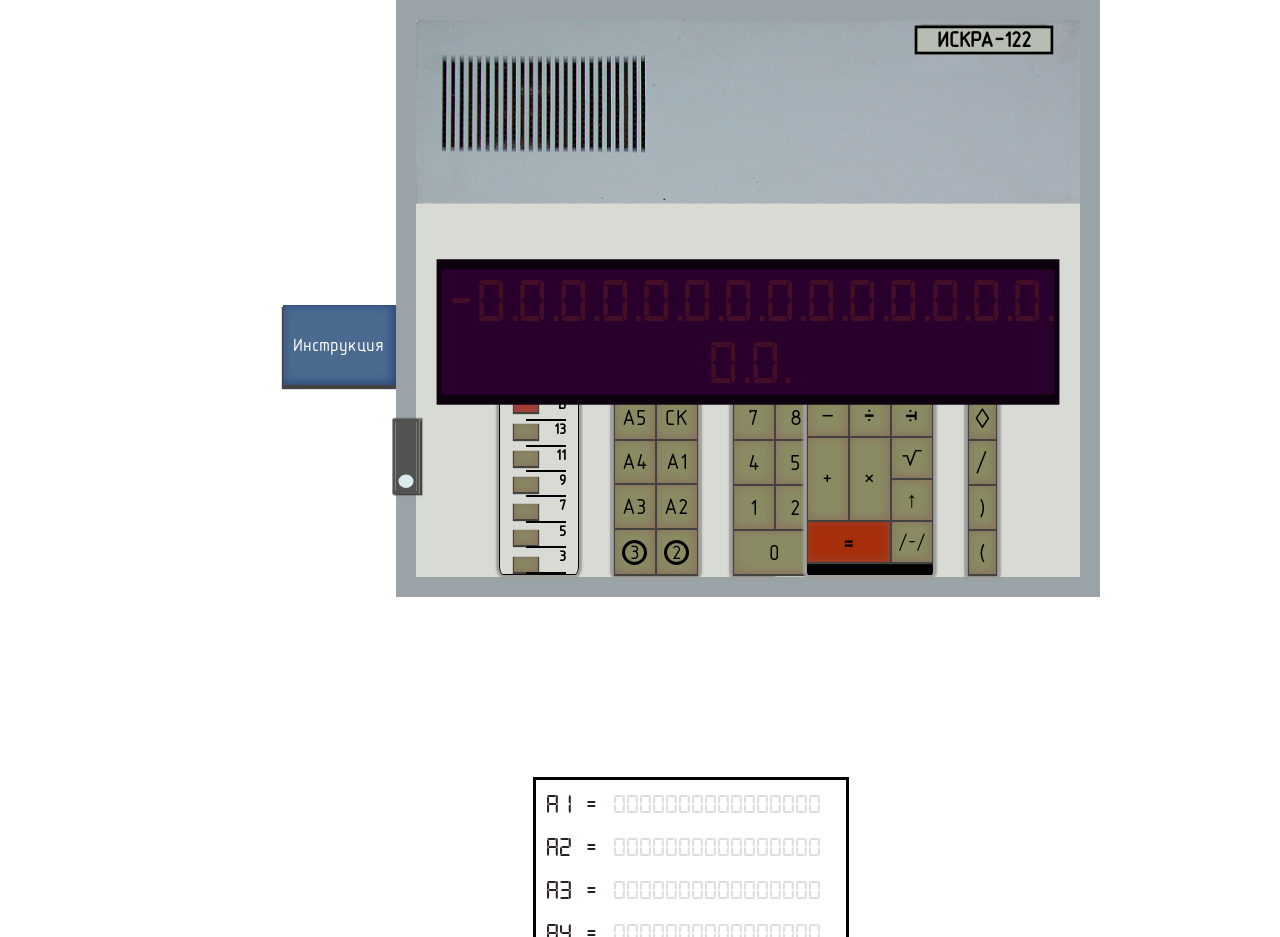
==== commit 77167e2b: "Massive updates" ====
--- a/EKCM-Spark-122/index.html
+++ b/EKCM-Spark-122/index.html
@@ -14,20 +14,14 @@
       </div>
       <section class="calculator">
         <div class="calc">
-          <!-- Основной блок калькулятора. Раньше класс здесь ("calc_body")
-               не совпадал с классом в CSS ("calculator__body"), из-за чего
-               все стили этого контейнера просто не применялись. Класс
-               оставлен как есть (JS его не использует), CSS-селектор
-               исправлен под него. -->
+          <!-- Основной блок калькулятора -->
           <div class="calc_body">
-            <!-- Декоративный верхний элемент.
-                 Было: <svg><use href="images/iskra-122-1.svg"></use></svg> —
-                 <use>, ссылающийся на КОРЕНЬ внешнего SVG-файла (без #id),
-                 работает нестабильно между браузерами (проблемы в Safari
-                 из-за кросс-документных ссылок, отсутствие поддержки в
-                 старых движках). Обычный <img> с тем же файлом показывает
-                 картинку идентично и поддерживается повсеместно. -->
+            <!-- Декоративный верхний элемент -->
             <img class="top-svg" src="images/iskra-122-1.svg" alt="" role="presentation" />
+            <!-- Табличка с названием -->
+            <div class="calculator-title">
+              <span id="label">ИСКРА-122</span>
+            </div>
             <!-- Блок экрана -->
             <div class="screen-section">
               <div class="screen-holder">
@@ -69,30 +63,24 @@
                   <span class="screen-item digit">0</span><!-- 2 -->
                   <span class="screen-item dot">.</span>
                   <span class="screen-item digit">0</span><!-- 1 (младший разряд) -->
+                  <span class="screen-item dot">.</span>
                 </div>
               </div>
             </div>
-
-            <!-- Табличка с названием -->
-            <div class="calculator-title">
-              <span id="label">ИСКРА-122</span>
-            </div>
-              
+            <!-- Переключатель включения -->
+            <div class="switch-row">
+              <div class="onoffswitch">
+                <!-- Чекбокс для выключателя (стилизован через CSS) -->
+                <input type="checkbox" name="onoffswitch" class="onoffswitch-checkbox" id="myonoffswitch" aria-label="Включить калькулятор" />
+                <label class="onoffswitch-label" for="myonoffswitch">
+                  <span class="onoffswitch-inner"></span>
+                  <span class="onoffswitch-switch"></span>
+                </label>
+              </div>
+            </div>
             <!-- Клавиатура -->
             <div class="keyboard">
-              <!-- Переключатель включения -->
-              <div class="switch-row">
-                <div class="onoffswitch">
-                  <!-- Чекбокс для выключателя (стилизован через CSS) -->
-                  <input type="checkbox" name="onoffswitch" class="onoffswitch-checkbox" id="myonoffswitch" aria-label="Включить калькулятор" />
-                  <label class="onoffswitch-label" for="myonoffswitch">
-                    <span class="onoffswitch-inner"></span>
-                    <span class="onoffswitch-switch"></span>
-                  </label>
-                </div>
-              </div>
-
-            <!-- Переключатель точности вычислений (число значащих цифр) -->
+              <!-- Переключатель точности вычислений (число значащих цифр) -->
               <div class="precision">
                 <div class="precision-row">
                   <button type="button" class="precision-button" data-precision="0" aria-label="Точность: без ограничения"></button>
@@ -105,111 +93,103 @@
                 </div>
                 <div class="precision-row-labels">
                   <p>B</p>
-                  <!-- Атрибут value недопустим для <p> по спецификации HTML
-                       (это не форменный элемент) — валидаторы его отклоняют,
-                       а в CSS-селекторах он мог случайно перекрыть смысл
-                       "значения по умолчанию". Заменено на data-value,
-                       CSS-селекторы обновлены соответственно. JS эти
-                       элементы не использует, так что замена безопасна. -->
                   <p data-value="13">13</p><p data-value="11">11</p><p data-value="9">9</p>
                   <p data-value="7">7</p><p data-value="5">5</p><p data-value="3">3</p>
                 </div>
               </div>
-              
-              <!-- Сетка кнопок (5 колонок) -->
-              <div class="keys">
-                <!-- Первая панель: А5, Ск, А4, А1, А3, А2, 3, 2 -->
-                <div class="keys-memory">
-                  <button type="button" class="memory-button" value="A5">A5</button>
-                  <button type="button" class="big-button" value="СК">CK</button>   <!-- Сброс/очистка -->
-                  <button type="button" class="memory-button" value="A4">A4</button>
-                  <button type="button" class="memory-button" value="A1">A1</button> <!-- Регистр памяти 1 -->
-                  <button type="button" class="memory-button" value="A3">A3</button>
-                  <button type="button" class="memory-button" value="A2">A2</button>
-                  <button type="button" class="memory-button" value="3"><span class="circle-value">3</span></button>
-                  <button type="button" class="memory-button" value="2"><span class="circle-value">2</span></button>
-                </div>
-                <!-- Вторая панель: цифры и точка -->
-                <div class="digits">
-                  <button type="button" value="7">7</button>
-                  <button type="button" value="8">8</button>
-                  <button type="button" value="9">9</button>
-                  <button type="button" value="4">4</button>
-                  <button type="button" value="5">5</button>
-                  <button type="button" value="6">6</button>
-                  <button type="button" value="1">1</button>
-                  <button type="button" value="2">2</button>
-                  <button type="button" value="3">3</button>
-                  <button type="button" value="0">0</button>
-                  <button type="button" value=".">.</button><!-- Десятичная точка -->
-                </div>
-                <!-- Третья панель: стандартные операции + обратное деление, 
-                                    смена знака, возведение в степень -->
-                <div class="operations">
-                  <button type="button" class="math-button" value="-" aria-label="Вычитание">−</button>
-                  <button type="button" class="math-button" value="/" aria-label="Деление">÷</button>
-                  <button type="button" class="math-button" value="invdiv" aria-label="Обратное деление">ģ</button>
-                  <button type="button" class="math-button" value="+" aria-label="Сложение">+</button>
-                  <button type="button" class="math-button" value="*" aria-label="Умножение">•</button>
-                  <button type="button" class="math-button" value="√" aria-label="Квадратный корень">√</button>
-                  <button type="button" class="math-button" value="**" aria-label="Возведение в степень">↑</button>
-                  <button type="button" class="math-button" value="=" aria-label="Равно">=</button>
-                  <button type="button" class="math-button" value="/-/" aria-label="Смена знака">/-/</button>
-                </div>
-                <!-- Четвертая панель: вывод в печать, выделение целой части, скобки -->
-                <div class="additional">
-                  <!-- onclick убран, id добавлен: обработчик печати теперь
-                       вешается в script.js (см. dom.printButton). -->
-                  <button type="button" id="print-button" class="big-button" value="()" aria-label="Печать">ˆ</button>
-                  <button type="button" class="big-button" value="ВЦ" aria-label="Выделение целой части">/</button>
-                  <button type="button" class="math-button" value=")">)</button>
-                  <button type="button" class="math-button" value="(">(</button>
-                </div>
+              <!-- Первая панель: А5, Ск, А4, А1, А3, А2, 3, 2 -->
+              <div class="keys-memory">
+                <button type="button" class="memory-button" value="A5">A5</button>
+                <button type="button" class="big-button" value="СК">CK</button>   <!-- Сброс/очистка -->
+                <button type="button" class="memory-button" value="A4">A4</button>
+                <button type="button" class="memory-button" value="A1">A1</button> <!-- Регистр памяти 1 -->
+                <button type="button" class="memory-button" value="A3">A3</button>
+                <button type="button" class="memory-button" value="A2">A2</button>
+                <button type="button" class="memory-button" value="3"><span class="circle-value">3</span></button>
+                <button type="button" class="memory-button" value="2"><span class="circle-value">2</span></button>
+              </div>
+              <!-- Вторая панель: цифры и точка -->
+              <div class="digits">
+                <button type="button" value="7">7</button>
+                <button type="button" value="8">8</button>
+                <button type="button" value="9">9</button>
+                <button type="button" value="4">4</button>
+                <button type="button" value="5">5</button>
+                <button type="button" value="6">6</button>
+                <button type="button" value="1">1</button>
+                <button type="button" value="2">2</button>
+                <button type="button" value="3">3</button>
+                <button type="button" value="0">0</button>
+                <button type="button" value=".">.</button><!-- Десятичная точка -->
+              </div>
+              <!-- Третья панель: стандартные операции + обратное деление, 
+                                  смена знака, возведение в степень -->
+              <div class="operations">
+                <button type="button" class="math-button" value="-" aria-label="Вычитание">−</button>
+                <button type="button" class="math-button" value="/" aria-label="Деление">÷</button>
+                <button type="button" class="math-button" value="invdiv" aria-label="Обратное деление">ģ</button>
+                <button type="button" class="math-button" value="+" aria-label="Сложение">+</button>
+                <button type="button" class="math-button" value="*" aria-label="Умножение">•</button>
+                <button type="button" class="math-button" value="√" aria-label="Квадратный корень">√</button>
+                <button type="button" class="math-button" value="**" aria-label="Возведение в степень">↑</button>
+                <button type="button" class="math-button" value="=" aria-label="Равно">=</button>
+                <button type="button" class="math-button" value="/-/" aria-label="Смена знака">/-/</button>
+              </div>
+              <!-- Четвертая панель: вывод в печать, выделение целой части, скобки -->
+              <div class="additional">
+                <!-- onclick убран, id добавлен: обработчик печати теперь
+                      вешается в script.js (см. dom.printButton). -->
+                <button type="button" id="print-button" class="big-button" value="()" aria-label="Печать">ˆ</button>
+                <button type="button" class="big-button" value="ВЦ" aria-label="Выделение целой части">/</button>
+                <button type="button" class="math-button" value=")">)</button>
+                <button type="button" class="math-button" value="(">(</button>
               </div>
             </div>
           </div>
         </div>
-        <!-- Блок регистров и флагов (отображает состояние памяти и флаги) -->
       </section>
-      <aside class="memory_flags">
-        <div class="memory">
-          <!-- Регистры A1–A5 (сохраняемые числа).
-                .register-display заполняется скриптом динамически: одна строка
-                .register-digit на каждое значение в стеке регистра (верхнее -
-                то, что уйдёт на экран следующим при извлечении).
-                .register-count - бейдж с количеством значений в стеке; заметен
-                только у A2/A3, куда можно положить больше одного числа. -->
-          <div class="register" id="register_A1">
-            <label>A1 =</label>
-            <div class="register-display"><p class="register-digit">0000000000000000</p></div>
-            <span class="register-count"></span>
+      <!-- Блок регистров и флагов (отображает состояние памяти и флаги) -->
+      <aside class="registers">
+        <div class="memory_flags">
+          <div class="memory">
+            <!-- Регистры A1–A5 (сохраняемые числа).
+                  .register-display заполняется скриптом динамически: одна строка
+                  .register-digit на каждое значение в стеке регистра (верхнее -
+                  то, что уйдёт на экран следующим при извлечении).
+                  .register-count - бейдж с количеством значений в стеке; заметен
+                  только у A2/A3, куда можно положить больше одного числа. -->
+            <div class="register" id="register_A1">
+              <label>A1 =</label>
+              <div class="register-display"><span class="register-digit">0</span></div>
+              <span class="register-count"></span>
+            </div>
+            <div class="register" id="register_A2">
+              <label>A2 =</label>
+              <div class="register-display"><span class="register-digit">0</span></div>
+              <span class="register-count"></span>
+            </div>
+            <div class="register" id="register_A3">
+              <label>A3 =</label>
+              <div class="register-display"><span class="register-digit">0</span></div>
+              <span class="register-count"></span>
+            </div>
+            <div class="register" id="register_A4">
+              <label>A4 =</label>
+              <div class="register-display"><span class="register-digit">0</span></div>
+              <span class="register-count"></span>
+            </div>
+            <div class="register" id="register_A5">
+              <label>A5 =</label>
+              <div class="register-display"><span class="register-digit">0</span></div>
+              <span class="register-count"></span>
+            </div>
           </div>
-          <div class="register" id="register_A2">
-            <label>A2 =</label>
-            <div class="register-display"><p class="register-digit">0000000000000000</p></div>
-            <span class="register-count"></span>
+          <!-- Блок флагов состояния -->
+          <div class="flags">
+            <div class="flag"><label>OP:</label><span id="flag_operation">0</span></div>        <!-- Операция -->
+            <div class="flag"><label>OF:</label><span id="flag_overflow">0</span></div>         <!-- Переполнение -->
+            <div class="flag"><label>PF:</label><span id="flag_precision">0</span></div>        <!-- Точность вычисления -->
           </div>
-          <div class="register" id="register_A3">
-            <label>A3 =</label>
-            <div class="register-display"><p class="register-digit">0000000000000000</p></div>
-            <span class="register-count"></span>
-          </div>
-          <div class="register" id="register_A4">
-            <label>A4 =</label>
-            <div class="register-display"><p class="register-digit">0000000000000000</p></div>
-            <span class="register-count"></span>
-          </div>
-          <div class="register" id="register_A5">
-            <label>A5 =</label>
-            <div class="register-display"><p class="register-digit">0000000000000000</p></div>
-            <span class="register-count"></span>
-          </div>
-        </div>
-        <!-- Блок флагов состояния -->
-        <div class="flags">
-          <div class="flag"><label>OP:</label><span id="flag_operation">0</span></div>        <!-- Операция -->
-          <div class="flag"><label>OF:</label><span id="flag_overflow">0</span></div>         <!-- Переполнение -->
-          <div class="flag"><label>PF:</label><span id="flag_precision">0</span></div>        <!-- Точность вычисления -->
         </div>
       </aside>
     </main>
--- a/EKCM-Spark-122/index.css
+++ b/EKCM-Spark-122/index.css
@@ -7,12 +7,11 @@
 *::after {
   box-sizing: border-box;
 }
-
 /* --------------------------- Шрифты --------------------------- */
 @font-face {
   font-family: 'digital';
   src: url("fonts/digital.ttf") format('truetype');
-  font-display: swap;
+  font-display: auto;
   font-weight: normal;
   font-style: normal;
 }
@@ -20,11 +19,10 @@
 @font-face {
   font-family: 'gost';
   src: url("fonts/GOSTTypeB.woff2") format('woff2');
-  font-display: swap;
+  font-display: auto;
   font-weight: normal;
   font-style: normal;
 }
-
 /* =========================================================================
    ТОКЕНЫ: цвета, шрифты, позиционирование
    ========================================================================= */
@@ -54,11 +52,10 @@
 
   --color-precision-btn: #000000;
   --color-precision-btn-zero: #A8392F;
-  --color-precision-active-bg: #4a6a8f;
-
-  --color-switch-track: #303030;
-  --color-switch-border: #999999;
-  --color-switch-knob: #000000;
+
+  --color-switch-track: #525252;
+  --color-switch-border: #525252;
+  --color-switch-knob: #dbebed;
 
   --color-register-text: #292121;
 
@@ -66,20 +63,12 @@
   --color-instruction-bg-hover: #5f7fa0;
   --color-instruction-shadow-inset: rgba(10, 30, 99, 0.5);
 
-  /* ---- Шрифты (с безопасными запасными вариантами на случай,
-     если 'digital'/'gost' не загрузятся в конкретном браузере/ОС) ---- */
-  --font-digital: 'digital', 'Courier New', monospace;
-  --font-gost: 'gost', Arial, sans-serif;
+  --font-digital: 'digital';
+  --font-gost: 'gost';
 
   /* =======================================================================
      ПОЗИЦИОНИРОВАНИЕ ПЛАТЫ КАЛЬКУЛЯТОРА
      -----------------------------------------------------------------------
-     Плата (.calc) имеет фиксированное соотношение сторон и тянется через
-     clamp() между --board-min-width и --board-max-width. Все дочерние
-     блоки внутри платы позиционируются В ПРОЦЕНТАХ от неё, поэтому вся
-     компоновка масштабируется как единое целое на любом экране — двигать
-     конкретный блок можно, меняя только его собственные переменные, это
-     не затронет остальные.
      ======================================================================= */
   --board-min-width: 320px;
   --board-max-width: 825px;
@@ -87,52 +76,51 @@
   --board-border-width: 20px;
 
   /* .top-svg — декоративная верхняя панель (в % от платы) */
-  --top-svg-top: 4.85%;
-  --top-svg-left: 0%;
-  --top-svg-width: 100%;
-  --top-svg-height: 30.3%;
-  --top-svg-scale-x: 1.112;
-  --top-svg-scale-y: 1.30;
+  --top-svg-left: 5%;
+  --top-svg-width: 90%;
+  --top-svg-height: 30%;
+  --top-svg-scale-x: 1.1215;
+  --top-svg-scale-y: 1.1;
 
   /* .screen-section / .screen — блок экрана (в % от платы) */
-  --screen-top: 43.94%;
-  --screen-right: 8.03%;
-  --screen-width: 84.08%;
-  --screen-height: 7.58%;
-  --screen-scale: 1.15;
+  --screen-top: 38%;
+  --screen-left: 13%;
+  --screen-width: 75%;
+  --screen-height: 8%;
+  --screen-scale: 1.25;
 
   /* .calculator-title — табличка с названием модели (в % от платы) */
-  --title-top: 0.76%;
-  --title-left: 75.16%;
-  --title-width: 21.02%;
-  --title-height: 6.06%;
-  --title-scale: 0.85;
+  --title-top: 0.5%;
+  --title-left: 75%;
+  --title-width: 21%;
+  --title-max-width:155px;
+  --title-height: 6%;
+  --title-scale: 0.9;
 
   /* .keyboard — область клавиатуры целиком (в % от платы) */
-  --keyboard-top: 68.18%;
-  --keyboard-right: 7.64%;
-  --keyboard-width: 59.87%;
-  --keyboard-height: 27.27%;
+  --keyboard-top: 50%;
+  --keyboard-right: -32%;
+  --keyboard-width: 75%;
+  --keyboard-height: 27%;
   --keyboard-scale: 1.1;
 
   /* .precision — переключатель точности (в % от .keyboard) */
   --precision-top: -4.44%;
   --precision-left: -31.91%;
   --precision-scale: 0.93;
-  --precision-width: 81px;
+  --precision-width: 80px;
   --precision-height: 180px;
 
   /* .switch-row — тумблер включения (в % от .keyboard) */
-  --switch-top: 50%;
-  --switch-left: -52.51%;
+  --switch-top: -20%;
+  --switch-left: -51.5%;
   --switch-rotate: 270deg;
   --switch-scale: 1.5;
 
   /* .memory_flags — панель регистров и флагов */
-  --memory-flags-basis: 370px;
+  --memory-flags-basis: 330px;
   --memory-flags-min: 220px;
 }
-
 /* =========================================================================
    БАЗОВЫЕ СТИЛИ СТРАНИЦЫ
    ========================================================================= */
@@ -154,17 +142,12 @@
 /* =========================================================================
    ОБЩАЯ СТРАНИЧНАЯ РАСКЛАДКА
    -------------------------------------------------------------------------
-   .app — колонка на всю высоту страницы: кнопка инструкции сверху,
-   рабочая область (.workspace) ниже. Именно .workspace теперь отвечает
-   за центрирование и совместное размещение платы и панели регистров —
-   раньше это делалось абсолютным позиционированием и магическим
-   отрицательным отступом, что ломалось при любом изменении ширины окна.
    ========================================================================= */
 .app {
   min-height: 100vh;
   display: flex;
   flex-direction: column;
-  overflow-x: auto; /* подстраховка на очень узких экранах вместо обрезания контента */
+  overflow-x: auto;
 }
 
 .workspace {
@@ -173,9 +156,10 @@
   flex-wrap: wrap;
   align-items: flex-start;
   justify-content: center;
-  padding: clamp(8px, 2vw, 24px);
+  padding: clamp(8px, 2vw, 120px);
   padding-top: 0;
   padding-bottom: 0;
+  padding-left:10%;
   width: 100%;
 }
 
@@ -184,7 +168,6 @@
   justify-content: center;
   flex: 0 1 auto;
 }
-
 /* =========================================================================
    ОСНОВНАЯ ПЛАТА КАЛЬКУЛЯТОРА
    ========================================================================= */
@@ -205,8 +188,7 @@
 /* --------------------------- Декоративная верхняя панель --------------------------- */
 .top-svg {
   position: absolute;
-  /* top: var(--top-svg-top); */
-  /* left: var(--top-svg-left); */
+  left: var(--top-svg-left);
   width: var(--top-svg-width);
   height: var(--top-svg-height);
   transform: scale(var(--top-svg-scale-x), var(--top-svg-scale-y));
@@ -218,21 +200,21 @@
    ЭКРАН
    ========================================================================= */
 .screen-section {
-  z-index: 3;
+  z-index: 2;
   top: var(--screen-top);
-  right: var(--screen-right);
   width: var(--screen-width);
   height: var(--screen-height);
-  position: absolute;
+  position: relative;
   transform: scale(var(--screen-scale));
+  margin: auto;
 }
 
 .screen {
   background-color: var(--color-screen-bg);
   border-top: solid 8px var(--color-screen-border);
+  border-bottom: solid 8px var(--color-screen-border);
   border-right: solid 4px var(--color-screen-border);
   border-left: solid 4px var(--color-screen-border);
-  border-bottom: solid 8px var(--color-screen-border);
   margin: auto;
   text-align: center;
 }
@@ -248,7 +230,6 @@
   width: 20px;
   text-align: right;
   opacity: 0.15; /* по умолчанию "погашен", зажигается через JS */
-  text-shadow: 0 0 1px rgba(87, 47, 47, 0.6);
 }
 
 /* Точки (запятые) между разрядами */
@@ -261,22 +242,18 @@
    ТАБЛИЧКА С НАЗВАНИЕМ МОДЕЛИ
    ========================================================================= */
 .calculator-title {
-  position: absolute;
+  position: relative;
   display: flex;
   align-items: center;
   justify-content: center;
-  top: var(--title-top);
+  top: var(--title-top);  
   left: var(--title-left);
   width: var(--title-width);
   height: var(--title-height);
   min-width: 0px;
   transform: scale(var(--title-scale));
-}
-
-.calculator-title::before {
+
   content: "";
-  position: absolute;
-  inset: 0;
   background: var(--color-label-bg);
   border: 2px solid var(--color-label-border);
   z-index: 0;
@@ -295,20 +272,9 @@
   background-color: var(--color-label-bg);
   padding: 0 22px 0 22px;
   white-space: nowrap;
-}
-
-/* =========================================================================
-   КЛАВИАТУРА — ОБЩАЯ ОБЛАСТЬ
-   ========================================================================= */
-.keyboard {
-  top: var(--keyboard-top);
-  right: var(--keyboard-right);
-  width: var(--keyboard-width);
-  height: var(--keyboard-height);
-  background-color: var(--color-board-bg);
-  position: absolute;
-  transform: scale(var(--keyboard-scale));
-}
+  max-width: var(--title-max-width);
+}
+
 
 /* --------------------------- Переключатель включения --------------------------- */
 .switch-row {
@@ -316,42 +282,31 @@
   left: var(--switch-left);
   transform: rotate(var(--switch-rotate)) scale(var(--switch-scale));
   display: flex;
-  position: absolute;
+  position: relative;
   align-items: center;
 }
-
 .onoffswitch {
   float: left;
   box-shadow: 0px 1px 1px 1px var(--color-key-shadow),
     inset -2px -1px 10px 1px var(--color-key-shadow-inset);
   position: relative;
-  width: 51px;
-}
-
+  width: 50px;
+}
 .onoffswitch-checkbox {
-  /* Спрятан визуально, но не через display:none — так переключатель
-     остаётся доступен с клавиатуры и для скринридеров */
-  position: absolute;
-  opacity: 0;
-  width: 1px;
-  height: 1px;
-  overflow: hidden;
-}
-
+  display: none;
+}
 .onoffswitch-label {
   display: block;
   overflow: hidden;
   cursor: pointer;
   border: 2px solid var(--color-switch-border);
 }
-
 .onoffswitch-inner {
   display: block;
   width: 200%;
   margin-left: -100%;
   transition: margin 0.3s ease-in 0s;
 }
-
 .onoffswitch-inner::before,
 .onoffswitch-inner::after {
   display: block;
@@ -361,97 +316,94 @@
   padding: 0;
   line-height: 14px;
   font-size: 10px;
-  color: #ffffff;
+  color: #525252;
   box-sizing: border-box;
 }
-
 .onoffswitch-inner::before {
   content: " ";
   padding-left: 5px;
   background-color: var(--color-switch-track);
 }
-
 .onoffswitch-inner::after {
   content: " ";
-  padding-right: 5px;
   background-color: var(--color-switch-track);
-  text-align: right;
-}
-
+}
 .onoffswitch-switch {
   display: block;
-  width: 6px;
-  margin: 4px;
+  width: 13px;
+  margin: 2px;
   background: var(--color-switch-knob);
   position: absolute;
   top: 0;
   bottom: 0;
   right: 33px;
   border: 2px solid var(--color-switch-border);
+  border-radius:50%;
   transition: all 0.3s ease-in 0s;
 }
-
 .onoffswitch-checkbox:checked + .onoffswitch-label .onoffswitch-inner {
   margin-left: 0;
 }
-
 .onoffswitch-checkbox:checked + .onoffswitch-label .onoffswitch-switch {
   right: 0px;
 }
-
 .onoffswitch-checkbox:focus-visible + .onoffswitch-label {
-  outline: 2px solid var(--color-precision-active-bg);
   outline-offset: 2px;
 }
 
+/* =========================================================================
+   КЛАВИАТУРА — ОБЩАЯ ОБЛАСТЬ
+   ========================================================================= */
+.keyboard {
+  top: var(--keyboard-top);
+  /* right: var(--keyboard-right); */
+  width: var(--keyboard-width);
+  height: var(--keyboard-height);
+  background-color: var(--color-board-bg);
+  position: relative;
+  /* transform: scale(var(--keyboard-scale)); */
+  display: grid;
+  grid-auto-flow: column;
+  gap:35px;
+  transform-origin: top;
+  margin:auto;
+}
 /* --------------------------- Переключатель точности --------------------------- */
 .precision {
   display: flex;
-  position: absolute;
-  /* Раньше: position:absolute без top/left + transform:translate(-150px,-8px) —
-     итоговое положение зависело от "точки покоя" (static position),
-     вычисляемой браузером неявно. Значения эквивалентны, но заданы явно. */
-  top: var(--precision-top);
-  left: var(--precision-left);
-  transform: scale(var(--precision-scale));
+  position: relative;
   border: 1px #000 solid;
   box-shadow: 0px 0px 2px 3px var(--color-panel-shadow);
   border-radius: 5%;
   width: var(--precision-width);
   height: var(--precision-height);
-  padding: 5px 5px 5px 10px;
-}
-
+  justify-content: right;
+  padding-right: 12px;
+}
 .precision-row {
   display: grid;
-  grid-template-columns: none;
-  position: static;
-  margin-bottom: 160px;
+  grid-auto-flow: row;
   align-items: center;
-  gap: 12px;
+  gap: 8px;
   color: #333;
-  transform: scale(1, 0.6);
-}
-
+  /* transform: scale(1, 0.6); */
+}
 .precision-button {
-  height: 30px;
-  width: 35px;
-  padding: 0;
+  height: 80% !important;
+  width: 200% !important;
   cursor: pointer;
   transition: 0.05s linear;
   text-align: center;
   background-color: var(--color-precision-btn);
 }
-
 .precision-button[data-precision="0"] {
   background-color: var(--color-precision-btn-zero);
 }
-
 .precision-row-labels {
-  transform: translateY(-10.2px);
-  height: auto;
   width: 40px;
   display: grid;
+  grid-auto-flow: row;
+  gap:0px;
   position: static;
   font-family: var(--font-gost);
   font-weight: bold;
@@ -459,35 +411,20 @@
   font-size: 15px;
   min-height: 0px;
 }
-
 .precision-row-labels p {
   margin: 0;
   border-bottom: 2px solid #000000;
 }
-
-.precision-row-labels p[data-value="13"] { margin-top: -9px; }
-.precision-row-labels p[data-value="11"] { margin-top: -7.6px; }
-.precision-row-labels p[data-value="9"]  { margin-top: -8.5px; }
-.precision-row-labels p[data-value="7"]  { margin-top: -8px; }
-.precision-row-labels p[data-value="5"]  { margin-top: -8px; }
-.precision-row-labels p[data-value="3"]  { margin-top: -8px; }
-
 .precision-button:active {
   transform: translateY(2px);
   box-shadow: 0px 1px 0 0 var(--color-key-shadow),
     inset -1px -1px 3px 0px rgba(0, 0, 0, 0.3);
 }
-
 .precision-button.active {
-  background-color: var(--color-precision-active-bg);
   box-shadow: inset 0 0 5px rgba(0, 0, 0, 0.5);
 }
-
-/* --------------------------- Контейнер всех клавиш --------------------------- */
-.keys {
-  display: flex;
-  transform: translateX(-20px);
-  gap: 35px;
+.calc button[data-precision="0"]:active{
+    background-color: var(--color-precision-btn-zero);
 }
 
 /* Панель клавиш памяти */
@@ -501,7 +438,6 @@
   border-radius: 2%;
   font-size: 22px;
 }
-
 .circle-value {
   display: inline-flex;
   align-items: center;
@@ -578,10 +514,7 @@
   border-radius: 2%;
 }
 
-/* --------------------------- Общий стиль всех кнопок ---------------------------
-   Раньше селектор был "#myCalc button" — элемента с id="myCalc" в разметке
-   нет вообще, поэтому ни одно из этих правил не применялось. Заменено на
-   ".calc button", реально соответствующее корневому блоку платы. */
+/* --------------------------- Общий стиль всех кнопок --------------------------- */
 .calc button {
   display: inline-block;
   height: auto;
@@ -605,14 +538,16 @@
 
 .calc button:active {
   transform: translateY(1px);
+  background-color: var(--color-key-bg);
   box-shadow: 0px 1px 0 0 var(--color-key-shadow),
     inset -2px -1px 5px 0px var(--color-key-shadow-inset-active);
 }
 
 .calc button:focus-visible {
-  outline: 2px solid var(--color-precision-active-bg);
+  outline: 2px solid var(--color-key-bg);
   outline-offset: 1px;
 }
+
 
 /* =========================================================================
    ПАНЕЛЬ РЕГИСТРОВ И ФЛАГОВ
@@ -622,6 +557,16 @@
    компенсирующего отрицательного сдвига платы (--body-offset-x). Теперь
    это обычный flex-элемент внутри .workspace — сам встаёт рядом с платой
    и переносится под неё на узких экранах (см. медиа-запрос ниже). */
+
+.registers{
+  display:flex;
+  position: relative;
+  justify-content: center;
+  margin: 0;
+  width: fit-content;
+  top:180px;
+}
+
 .memory_flags {
   display: grid;
   align-items: start;
@@ -683,12 +628,12 @@
    ========================================================================= */
 
 .instruction{
+  position: relative; 
   box-sizing: border-box;
   width: fit-content;
   min-height:0;
   height:80px;
-  position: relative; 
-  top:43dvb;
+  top:305px;
 }
 
 #instruction-button {
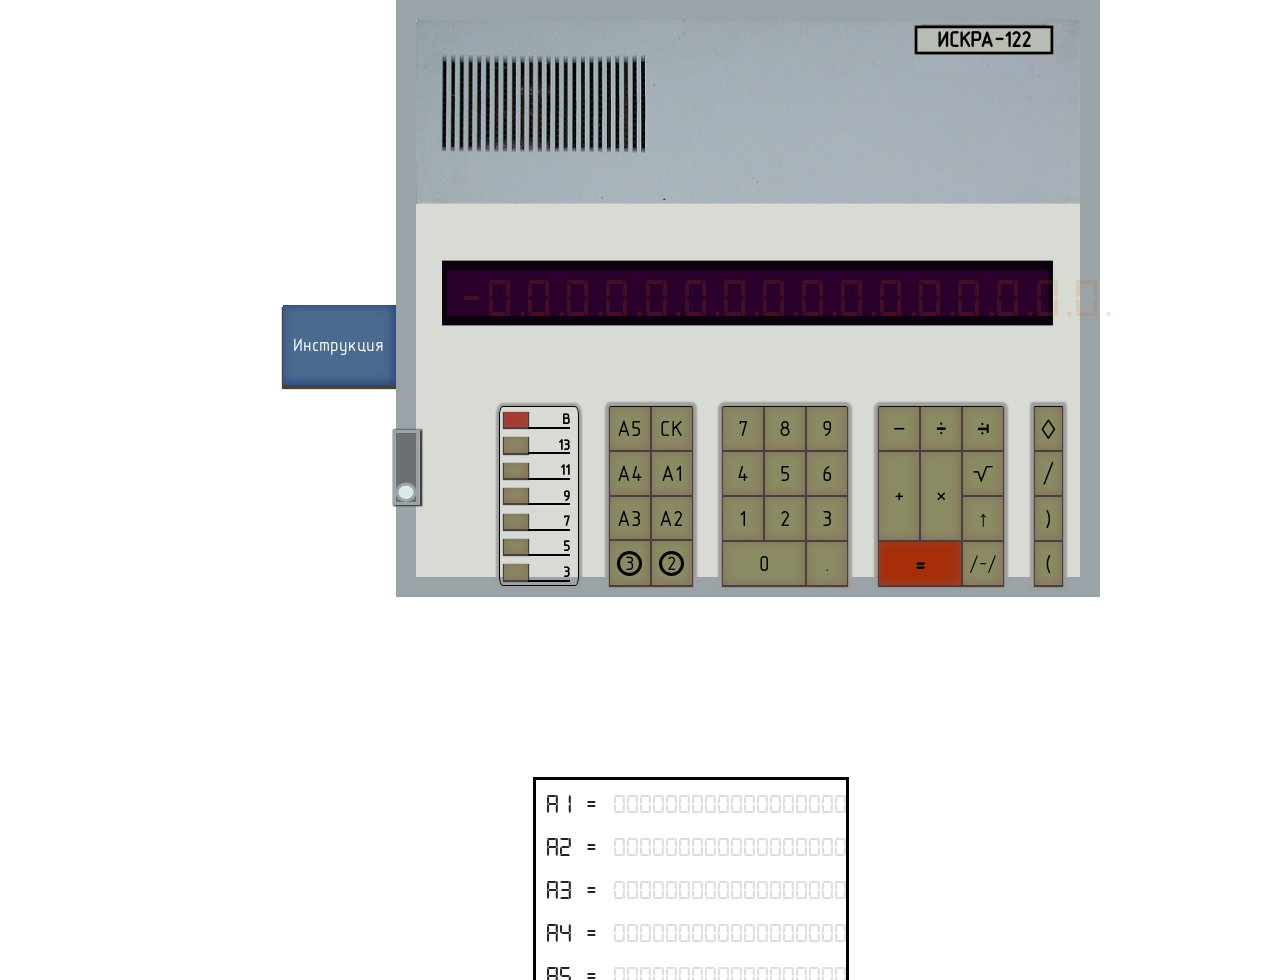
==== commit 68be716d: "Massive updates" ====
--- a/EKCM-Spark-122/index.html
+++ b/EKCM-Spark-122/index.html
@@ -139,7 +139,7 @@
               <div class="additional">
                 <!-- onclick убран, id добавлен: обработчик печати теперь
                       вешается в script.js (см. dom.printButton). -->
-                <button type="button" id="print-button" class="big-button" value="()" aria-label="Печать">ˆ</button>
+                <button type="button" class="big-button" value="()" aria-label="Печать регистра клавиатуры">ˆ</button><!-- Печать -->
                 <button type="button" class="big-button" value="ВЦ" aria-label="Выделение целой части">/</button>
                 <button type="button" class="math-button" value=")">)</button>
                 <button type="button" class="math-button" value="(">(</button>
@@ -183,6 +183,11 @@
               <div class="register-display"><span class="register-digit">0</span></div>
               <span class="register-count"></span>
             </div>
+            <div class="register" id="register_KL">
+              <label>KB =</label>
+              <div class="register-display"><span class="register-digit">0</span></div>
+              <span class="register-count"></span>
+            </div>
           </div>
           <!-- Блок флагов состояния -->
           <div class="flags">
--- a/EKCM-Spark-122/index.css
+++ b/EKCM-Spark-122/index.css
@@ -53,8 +53,8 @@
   --color-precision-btn: #000000;
   --color-precision-btn-zero: #A8392F;
 
-  --color-switch-track: #525252;
-  --color-switch-border: #525252;
+  --color-switch-track: #6b7073;
+  --color-switch-border: #9aa3a8;
   --color-switch-knob: #dbebed;
 
   --color-register-text: #292121;
@@ -85,8 +85,8 @@
   /* .screen-section / .screen — блок экрана (в % от платы) */
   --screen-top: 38%;
   --screen-left: 13%;
-  --screen-width: 75%;
-  --screen-height: 8%;
+  --screen-width: 80%;
+  --screen-height: 10%;
   --screen-scale: 1.25;
 
   /* .calculator-title — табличка с названием модели (в % от платы) */
@@ -205,33 +205,38 @@
   width: var(--screen-width);
   height: var(--screen-height);
   position: relative;
-  transform: scale(var(--screen-scale));
+  display: block;
   margin: auto;
-}
-
+  transform: scale(115%);
+}
+.screen-holder{
+  display:flex;
+  width:100%;
+  height:100%;
+}
 .screen {
+  width: 100%;
+  height: 100%;
   background-color: var(--color-screen-bg);
   border-top: solid 8px var(--color-screen-border);
   border-bottom: solid 8px var(--color-screen-border);
   border-right: solid 4px var(--color-screen-border);
   border-left: solid 4px var(--color-screen-border);
-  margin: auto;
   text-align: center;
-}
-
-/* Каждый символ на экране (цифры и точки).
-   display:inline-block вместо inline — иначе `width` ниже просто
-   игнорируется браузером, и разряды "плавают" по ширине шрифта. */
+  display: grid;
+  grid-auto-flow: column;
+  grid-auto-columns: max-content;
+  gap: 0.5%;
+  padding-left:2%;
+  padding-right:2%;
+}
 .screen-item {
   color: var(--color-screen-digit);
-  font-size: 50px;
+  font-size: 48px;
   font-family: var(--font-digital);
-  display: inline-block;
-  width: 20px;
   text-align: right;
   opacity: 0.15; /* по умолчанию "погашен", зажигается через JS */
 }
-
 /* Точки (запятые) между разрядами */
 .dot {
   margin-left: -5px;
@@ -364,13 +369,14 @@
   /* transform: scale(var(--keyboard-scale)); */
   display: grid;
   grid-auto-flow: column;
-  gap:35px;
+  gap:6%;
   transform-origin: top;
   margin:auto;
 }
+
 /* --------------------------- Переключатель точности --------------------------- */
 .precision {
-  display: flex;
+  display: block flex;
   position: relative;
   border: 1px #000 solid;
   box-shadow: 0px 0px 2px 3px var(--color-panel-shadow);
@@ -378,18 +384,19 @@
   width: var(--precision-width);
   height: var(--precision-height);
   justify-content: right;
-  padding-right: 12px;
+  padding-right: 8px;
+  gap:12px;
 }
 .precision-row {
   display: grid;
   grid-auto-flow: row;
   align-items: center;
-  gap: 8px;
+  gap: 0px;
   color: #333;
   /* transform: scale(1, 0.6); */
 }
 .precision-button {
-  height: 80% !important;
+  height: 60% !important;
   width: 200% !important;
   cursor: pointer;
   transition: 0.05s linear;
@@ -399,37 +406,40 @@
 .precision-button[data-precision="0"] {
   background-color: var(--color-precision-btn-zero);
 }
+.precision-button:active {
+  transform: translateY(1px);
+  box-shadow: 0px 1px 0 0 var(--color-key-shadow),
+    inset -1px -1px 3px 0px rgba(0, 0, 0, 0.3);
+}
+.precision-button.active {
+  box-shadow: inset 0 0 5px rgba(0, 0, 0, 0.5);
+}
+.calc button[data-precision="0"]:active{
+    background-color: var(--color-precision-btn-zero);
+}
 .precision-row-labels {
-  width: 40px;
+  position: relative;
   display: grid;
   grid-auto-flow: row;
-  gap:0px;
-  position: static;
+  width: 60%;
+  gap: 0px;
   font-family: var(--font-gost);
   font-weight: bold;
   text-align: right;
   font-size: 15px;
   min-height: 0px;
+  top:2.49%;
 }
 .precision-row-labels p {
   margin: 0;
   border-bottom: 2px solid #000000;
-}
-.precision-button:active {
-  transform: translateY(2px);
-  box-shadow: 0px 1px 0 0 var(--color-key-shadow),
-    inset -1px -1px 3px 0px rgba(0, 0, 0, 0.3);
-}
-.precision-button.active {
-  box-shadow: inset 0 0 5px rgba(0, 0, 0, 0.5);
-}
-.calc button[data-precision="0"]:active{
-    background-color: var(--color-precision-btn-zero);
+  height:70%;
 }
 
 /* Панель клавиш памяти */
 .keys-memory {
-  display: grid;
+  display: block grid;
+  position:relative;
   gap: 2px 2px;
   grid-template-columns: 40px 40px;
   background-color: var(--color-panel-border);
@@ -451,11 +461,11 @@
 
 /* Панель клавиш цифр и точки */
 .digits {
-  display: grid;
+  display: block grid;
+  position: relative;
   grid-template-columns: 40px 40px 40px;
   gap: 2px 2px;
   background-color: var(--color-panel-border);
-  min-width: 0;
   border: 1px solid #000;
   box-shadow: 0px 0px 2px 4px var(--color-panel-shadow);
   border-radius: 2%;
@@ -472,8 +482,8 @@
 /* Панель операций (+ обратное деление, смена знака, степень) */
 .operations {
   display: grid;
+  position:relative;
   grid-template-columns: 40px 40px 40px;
-  grid-auto-rows: 40px;
   gap: 2px 2px;
   background-color: var(--color-panel-border);
   border: 1px solid #000;
@@ -517,8 +527,8 @@
 /* --------------------------- Общий стиль всех кнопок --------------------------- */
 .calc button {
   display: inline-block;
-  height: auto;
-  width: auto;
+  height: 100%;
+  width: 100%;
   font-family: var(--font-gost);
   font-size: 22px;
   color: #000000;
@@ -563,7 +573,7 @@
   position: relative;
   justify-content: center;
   margin: 0;
-  width: fit-content;
+  width: auto;
   top:180px;
 }
 
@@ -580,6 +590,11 @@
   font-family: var(--font-digital);
   font-size: clamp(20px, 2.2vw, 32px);
   color: var(--color-register-text);
+
+  /* Этот размер - "потолок": именно им пользуются флаги (OP/OF/PF).
+     Для строки регистра он используется как значение по умолчанию, пока
+     JS ещё не посчитал --register-font-size (см. fitRegisterFontSize) */
+  --register-font-size: clamp(20px, 2.2vw, 32px);
 }
 
 .memory {
@@ -591,31 +606,29 @@
   height: fit-content;
   width: fit-content;
 }
-
 .register {
   display: flex;
   height: auto;
   min-height: 0px;
   align-content: center;
 }
-
 .register label {
   width: fit-content;
   height: fit-content;
 }
-
 .register-display {
   width: 248px;
   max-width: 100%;
   height: fit-content;
-}
-
+  overflow: hidden;      /* страховка на случай, если JS ещё не отработал */
+}
 .register-digit {
   margin: 0 0;
   padding-left: 14.55px;
   height: 32px;
-}
-
+  font-size: var(--register-font-size);
+  white-space: nowrap;   /* не даём 18 символам перенестись на вторую строку */
+}
 .flags {
   display: grid;
   padding-left: 10px;
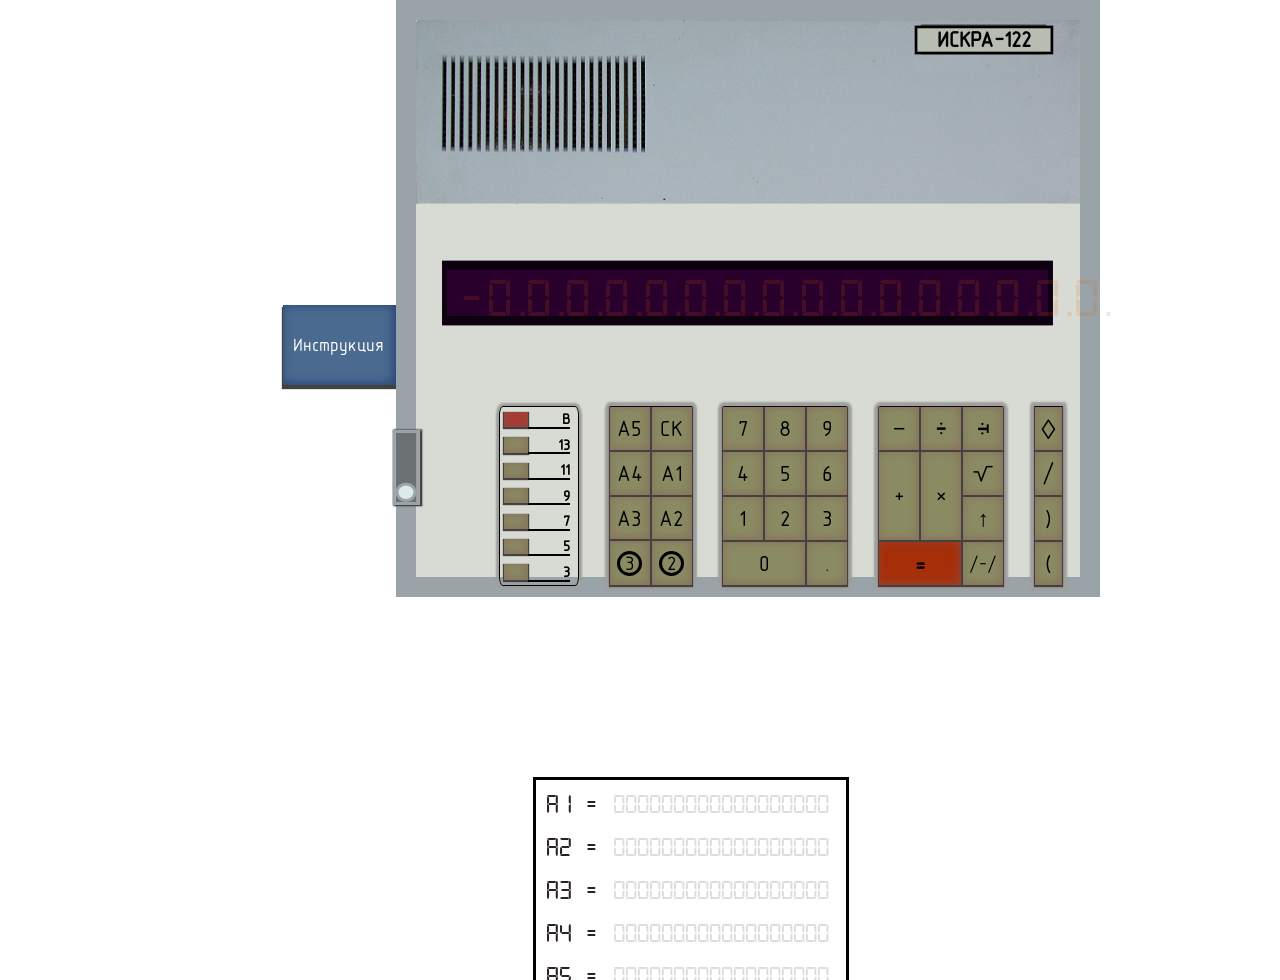
==== commit 447dab8d: "Medium updates" ====
--- a/EKCM-Spark-122/index.html
+++ b/EKCM-Spark-122/index.html
@@ -8,11 +8,11 @@
 </head>
 <body>
   <div class="app">
-    <main class="workspace">
+    <div class="workspace">
       <div class="instruction">
         <button id="instruction-button" type="button">Инструкция</button>
       </div>
-      <section class="calculator">
+      <div class="calculator">
         <div class="calc">
           <!-- Основной блок калькулятора -->
           <div class="calc_body">
@@ -139,7 +139,7 @@
               <div class="additional">
                 <!-- onclick убран, id добавлен: обработчик печати теперь
                       вешается в script.js (см. dom.printButton). -->
-                <button type="button" class="big-button" value="()" aria-label="Печать регистра клавиатуры">ˆ</button><!-- Печать -->
+                <button type="button" class="big-button" value="()" aria-label="Вывод регистра клавиатуры">ˆ</button><!-- Печать -->
                 <button type="button" class="big-button" value="ВЦ" aria-label="Выделение целой части">/</button>
                 <button type="button" class="math-button" value=")">)</button>
                 <button type="button" class="math-button" value="(">(</button>
@@ -147,9 +147,9 @@
             </div>
           </div>
         </div>
-      </section>
+      </div>
       <!-- Блок регистров и флагов (отображает состояние памяти и флаги) -->
-      <aside class="registers">
+      <div class="registers">
         <div class="memory_flags">
           <div class="memory">
             <!-- Регистры A1–A5 (сохраняемые числа).
@@ -196,8 +196,8 @@
             <div class="flag"><label>PF:</label><span id="flag_precision">0</span></div>        <!-- Точность вычисления -->
           </div>
         </div>
-      </aside>
-    </main>
+      </div>
+    </div>
   </div>
   <!-- Подключение JavaScript -->
   <script src="./script.js"></script>
--- a/EKCM-Spark-122/index.css
+++ b/EKCM-Spark-122/index.css
@@ -37,7 +37,7 @@
   --color-screen-digit: #dd600d;
 
   --color-label-bg: #b8bdb3;
-  --color-label-border: #0000008a;
+  --color-label-border: #000000;
   --color-label-text: #000000;
 
   --color-key-bg: #8a8b63;
@@ -131,7 +131,7 @@
 body {
   min-height: 100%;
   margin: 0;
-  background-color: var(--color-page-bg);
+  background-color: #ffffff;
 }
 
 img {
@@ -172,10 +172,10 @@
    ОСНОВНАЯ ПЛАТА КАЛЬКУЛЯТОРА
    ========================================================================= */
 .calc {
-  width: clamp(var(--board-min-width), 55vw, var(--board-max-width));
-  aspect-ratio: var(--board-aspect);
-  background-color: var(--color-board-bg);
-  border: var(--board-border-width) solid var(--color-board-border);
+  width: clamp(320px, 55vw, 825px);
+  aspect-ratio: 825 / 700;
+  background-color: #d8dbd3;
+  border: 20px solid #9aa3a8;
   position: relative;
 }
 
@@ -188,10 +188,10 @@
 /* --------------------------- Декоративная верхняя панель --------------------------- */
 .top-svg {
   position: absolute;
-  left: var(--top-svg-left);
-  width: var(--top-svg-width);
-  height: var(--top-svg-height);
-  transform: scale(var(--top-svg-scale-x), var(--top-svg-scale-y));
+  left: 5%;
+  width: 90%;
+  height: 30%;
+  transform: scale(1.1215, 1.1);
   transform-origin: top;
   pointer-events: none;
 }
@@ -201,9 +201,9 @@
    ========================================================================= */
 .screen-section {
   z-index: 2;
-  top: var(--screen-top);
-  width: var(--screen-width);
-  height: var(--screen-height);
+  top: 38%;
+  width: 80%;
+  height: 10%;
   position: relative;
   display: block;
   margin: auto;
@@ -217,11 +217,11 @@
 .screen {
   width: 100%;
   height: 100%;
-  background-color: var(--color-screen-bg);
-  border-top: solid 8px var(--color-screen-border);
-  border-bottom: solid 8px var(--color-screen-border);
-  border-right: solid 4px var(--color-screen-border);
-  border-left: solid 4px var(--color-screen-border);
+  background-color: #29002c;
+  border-top: solid 8px #0d000f;
+  border-bottom: solid 8px #0d000f;
+  border-right: solid 4px #0d000f;
+  border-left: solid 4px #0d000f;
   text-align: center;
   display: grid;
   grid-auto-flow: column;
@@ -231,9 +231,9 @@
   padding-right:2%;
 }
 .screen-item {
-  color: var(--color-screen-digit);
+  color: #dd600d;
   font-size: 48px;
-  font-family: var(--font-digital);
+  font-family: 'digital';
   text-align: right;
   opacity: 0.15; /* по умолчанию "погашен", зажигается через JS */
 }
@@ -251,16 +251,16 @@
   display: flex;
   align-items: center;
   justify-content: center;
-  top: var(--title-top);  
-  left: var(--title-left);
-  width: var(--title-width);
-  height: var(--title-height);
+  top: 0.5%;  
+  left: 75%;
+  width: 21%;
+  height: 6%;
   min-width: 0px;
-  transform: scale(var(--title-scale));
+  transform: scale(0.9);
 
   content: "";
-  background: var(--color-label-bg);
-  border: 2px solid var(--color-label-border);
+  background: #b8bdb3;
+  border: 2px solid #000000;
   z-index: 0;
 }
 
@@ -268,32 +268,31 @@
   position: relative;
   z-index: 1;
   text-align: center;
-  color: var(--color-label-text);
+  color: #000000;
   text-transform: uppercase;
-  font-family: var(--font-gost);
+  font-family: 'gost';
   font-size: 24px;
   font-weight: bold;
-  border: solid 3px var(--color-panel-border);
-  background-color: var(--color-label-bg);
+  border: solid 3px #000000;
+  background-color: #b8bdb3;
   padding: 0 22px 0 22px;
   white-space: nowrap;
-  max-width: var(--title-max-width);
-}
-
+  max-width: 155px;
+}
 
 /* --------------------------- Переключатель включения --------------------------- */
 .switch-row {
-  top: var(--switch-top);
-  left: var(--switch-left);
-  transform: rotate(var(--switch-rotate)) scale(var(--switch-scale));
+  top: -20%;
+  left: -51.5%;
+  transform: rotate(270deg) scale(1.5);
   display: flex;
   position: relative;
   align-items: center;
 }
 .onoffswitch {
   float: left;
-  box-shadow: 0px 1px 1px 1px var(--color-key-shadow),
-    inset -2px -1px 10px 1px var(--color-key-shadow-inset);
+  box-shadow: 0px 1px 1px 1px #444141,
+    inset -2px -1px 10px 1px rgba(136, 85, 85, 0.5);
   position: relative;
   width: 50px;
 }
@@ -304,7 +303,7 @@
   display: block;
   overflow: hidden;
   cursor: pointer;
-  border: 2px solid var(--color-switch-border);
+  border: 2px solid #9aa3a8;
 }
 .onoffswitch-inner {
   display: block;
@@ -327,22 +326,22 @@
 .onoffswitch-inner::before {
   content: " ";
   padding-left: 5px;
-  background-color: var(--color-switch-track);
+  background-color: #6b7073;
 }
 .onoffswitch-inner::after {
   content: " ";
-  background-color: var(--color-switch-track);
+  background-color: #6b7073;
 }
 .onoffswitch-switch {
   display: block;
   width: 13px;
   margin: 2px;
-  background: var(--color-switch-knob);
+  background: #dbebed;
   position: absolute;
   top: 0;
   bottom: 0;
   right: 33px;
-  border: 2px solid var(--color-switch-border);
+  border: 2px solid #9aa3a8;
   border-radius:50%;
   transition: all 0.3s ease-in 0s;
 }
@@ -360,13 +359,11 @@
    КЛАВИАТУРА — ОБЩАЯ ОБЛАСТЬ
    ========================================================================= */
 .keyboard {
-  top: var(--keyboard-top);
-  /* right: var(--keyboard-right); */
-  width: var(--keyboard-width);
-  height: var(--keyboard-height);
-  background-color: var(--color-board-bg);
-  position: relative;
-  /* transform: scale(var(--keyboard-scale)); */
+  top: 50%;
+  width: 75%;
+  height: 27%;
+  background-color: #d8dbd3;
+  position: relative;
   display: grid;
   grid-auto-flow: column;
   gap:6%;
@@ -379,10 +376,10 @@
   display: block flex;
   position: relative;
   border: 1px #000 solid;
-  box-shadow: 0px 0px 2px 3px var(--color-panel-shadow);
+  box-shadow: 0px 0px 2px 3px #9f9f9e;
   border-radius: 5%;
-  width: var(--precision-width);
-  height: var(--precision-height);
+  width: 80px;
+  height: 180px;
   justify-content: right;
   padding-right: 8px;
   gap:12px;
@@ -393,7 +390,6 @@
   align-items: center;
   gap: 0px;
   color: #333;
-  /* transform: scale(1, 0.6); */
 }
 .precision-button {
   height: 60% !important;
@@ -401,21 +397,21 @@
   cursor: pointer;
   transition: 0.05s linear;
   text-align: center;
-  background-color: var(--color-precision-btn);
+  background-color: #000000;
 }
 .precision-button[data-precision="0"] {
-  background-color: var(--color-precision-btn-zero);
+  background-color: #A8392F;
 }
 .precision-button:active {
   transform: translateY(1px);
-  box-shadow: 0px 1px 0 0 var(--color-key-shadow),
+  box-shadow: 0px 1px 0 0 #444141,
     inset -1px -1px 3px 0px rgba(0, 0, 0, 0.3);
 }
 .precision-button.active {
   box-shadow: inset 0 0 5px rgba(0, 0, 0, 0.5);
 }
 .calc button[data-precision="0"]:active{
-    background-color: var(--color-precision-btn-zero);
+    background-color: #A8392F;
 }
 .precision-row-labels {
   position: relative;
@@ -423,7 +419,7 @@
   grid-auto-flow: row;
   width: 60%;
   gap: 0px;
-  font-family: var(--font-gost);
+  font-family: 'gost';
   font-weight: bold;
   text-align: right;
   font-size: 15px;
@@ -442,9 +438,9 @@
   position:relative;
   gap: 2px 2px;
   grid-template-columns: 40px 40px;
-  background-color: var(--color-panel-border);
+  background-color: #000000;
   border: 1px solid #000;
-  box-shadow: 0px 0px 2px 4px var(--color-panel-shadow);
+  box-shadow: 0px 0px 2px 4px #9f9f9e;
   border-radius: 2%;
   font-size: 22px;
 }
@@ -465,14 +461,14 @@
   position: relative;
   grid-template-columns: 40px 40px 40px;
   gap: 2px 2px;
-  background-color: var(--color-panel-border);
+  background-color: #000000;
   border: 1px solid #000;
-  box-shadow: 0px 0px 2px 4px var(--color-panel-shadow);
+  box-shadow: 0px 0px 2px 4px #9f9f9e;
   border-radius: 2%;
 }
 
 .digits button {
-  background-color: var(--color-digit-key-bg);
+  background-color: #e6e8d7;
 }
 
 .digits button[value="0"] {
@@ -485,9 +481,9 @@
   position:relative;
   grid-template-columns: 40px 40px 40px;
   gap: 2px 2px;
-  background-color: var(--color-panel-border);
+  background-color: #000000;
   border: 1px solid #000;
-  box-shadow: 0px 0px 2px 4px var(--color-panel-shadow);
+  box-shadow: 0px 0px 2px 4px #9f9f9e;
   border-radius: 2%;
 }
 
@@ -504,11 +500,15 @@
 }
 
 .operations button[value="="] {
-  background-color: var(--color-equals-bg);
+  background-color: rgb(166, 47, 10);
   grid-column: span 2;
   font-weight: bold;
 }
 
+.calc button[value="="]:active{
+  background-color: rgb(166, 47, 10)
+}
+
 .operations button[value="/-/"] {
   font-size: 17px;
 }
@@ -517,10 +517,10 @@
 .additional {
   display: grid;
   gap: 2px 2px;
-  font-family: var(--font-gost);
-  background-color: var(--color-panel-border);
+  font-family: 'gost';
+  background-color: #000000;
   border: 1px solid #000;
-  box-shadow: 0px 0px 2px 4px var(--color-panel-shadow);
+  box-shadow: 0px 0px 2px 4px #9f9f9e;
   border-radius: 2%;
 }
 
@@ -529,10 +529,10 @@
   display: inline-block;
   height: 100%;
   width: 100%;
-  font-family: var(--font-gost);
+  font-family: 'gost';
   font-size: 22px;
   color: #000000;
-  background-color: var(--color-key-bg);
+  background-color: #8a8b63;
   border: none;
   outline: none;
   justify-content: center;
@@ -541,32 +541,26 @@
   text-align: center;
   -webkit-appearance: none;
   appearance: none;
-  box-shadow: 0px 1px 1px 1px var(--color-key-shadow),
-    inset -1px -1px 8px 1px var(--color-key-shadow-inset);
+  box-shadow: 0px 1px 1px 1px #444141,
+    inset -1px -1px 8px 1px rgba(136, 85, 85, 0.5);
   transition: 0.05s linear;
 }
 
 .calc button:active {
   transform: translateY(1px);
-  background-color: var(--color-key-bg);
-  box-shadow: 0px 1px 0 0 var(--color-key-shadow),
-    inset -2px -1px 5px 0px var(--color-key-shadow-inset-active);
+  background-color: #8a8b63;
+  box-shadow: 0px 1px 0 0 #444141,
+    inset -2px -1px 5px 0px rgba(129, 76, 76, 0.5);
 }
 
 .calc button:focus-visible {
-  outline: 2px solid var(--color-key-bg);
+  outline: 2px solid #8a8b63;
   outline-offset: 1px;
 }
 
-
 /* =========================================================================
    ПАНЕЛЬ РЕГИСТРОВ И ФЛАГОВ
-   -------------------------------------------------------------------------
-   Раньше позиционировалась через position:absolute без позиционированного
-   предка, из-за чего "плавала" относительно всей страницы и требовала
-   компенсирующего отрицательного сдвига платы (--body-offset-x). Теперь
-   это обычный flex-элемент внутри .workspace — сам встаёт рядом с платой
-   и переносится под неё на узких экранах (см. медиа-запрос ниже). */
+   -------------------------------------------------------------------------*/
 
 .registers{
   display:flex;
@@ -580,21 +574,16 @@
 .memory_flags {
   display: grid;
   align-items: start;
-  flex: 1 1 var(--memory-flags-basis);
-  max-width: var(--memory-flags-basis);
-  min-width: var(--memory-flags-min);
+  flex: 1 1 330px;
+  max-width: 330px;
+  min-width: 220px;
   height: fit-content;
   gap: 10px;
   border: 3px solid #000000;
 
-  font-family: var(--font-digital);
+  font-family: 'digital';
   font-size: clamp(20px, 2.2vw, 32px);
-  color: var(--color-register-text);
-
-  /* Этот размер - "потолок": именно им пользуются флаги (OP/OF/PF).
-     Для строки регистра он используется как значение по умолчанию, пока
-     JS ещё не посчитал --register-font-size (см. fitRegisterFontSize) */
-  --register-font-size: clamp(20px, 2.2vw, 32px);
+  color: #292121;
 }
 
 .memory {
@@ -651,41 +640,36 @@
 
 #instruction-button {
   position: relative;
-  background-color: var(--color-instruction-bg);
+  background-color: #4a6a8f;
   color: #fff;
   border: none;
   padding: 10px 12px 10px 10px;
   font-size: 18px;
-  font-family: var(--font-gost);
+  font-family: 'gost';
   cursor: pointer;
-  box-shadow: 0px 3px 1px 1px var(--color-key-shadow),
-    inset -2px -1px 10px 1px var(--color-instruction-shadow-inset);
+  box-shadow: 0px 3px 1px 1px #444141,
+    inset -2px -1px 10px 1px rgba(10, 30, 99, 0.5);
   transition: 0.05s linear;
   height: 80px;
 }
 
 #instruction-button:hover {
-  background-color: var(--color-instruction-bg-hover);
+  background-color: #5f7fa0;
 }
 
 #instruction-button:active {
   transform: translateY(2px);
-  box-shadow: 0px 1px 0 0 var(--color-key-shadow),
-    inset -2px -1px 5px 0px var(--color-instruction-shadow-inset);
+  box-shadow: 0px 1px 0 0 #444141,
+    inset -2px -1px 5px 0px rgba(10, 30, 99, 0.5);
 }
 
 #instruction-button:focus-visible {
-  outline: 2px solid var(--color-instruction-bg-hover);
+  outline: 2px solid #5f7fa0;
   outline-offset: 2px;
 }
 
 /* =========================================================================
    АДАПТИВНОСТЬ ДЛЯ УЗКИХ ЭКРАНОВ
-   -------------------------------------------------------------------------
-   На небольших диагоналях панель регистров переносится под плату
-   калькулятора, а гигантский верхний отступ кнопки "Инструкция"
-   (рассчитанный под десктопный макет) уменьшается — иначе он занимал
-   бы половину экрана телефона впустую.
    ========================================================================= */
 @media (max-width: 760px) {
   .workspace {
@@ -694,11 +678,11 @@
   }
 
   .memory_flags {
-    max-width: min(var(--memory-flags-basis), 92vw);
+    max-width: min(330px, 92vw);
     width: 100%;
   }
 
   .calc {
-    width: clamp(var(--board-min-width), 92vw, var(--board-max-width));
+    width: clamp(320px, 92vw, 825px);
   }
 }
